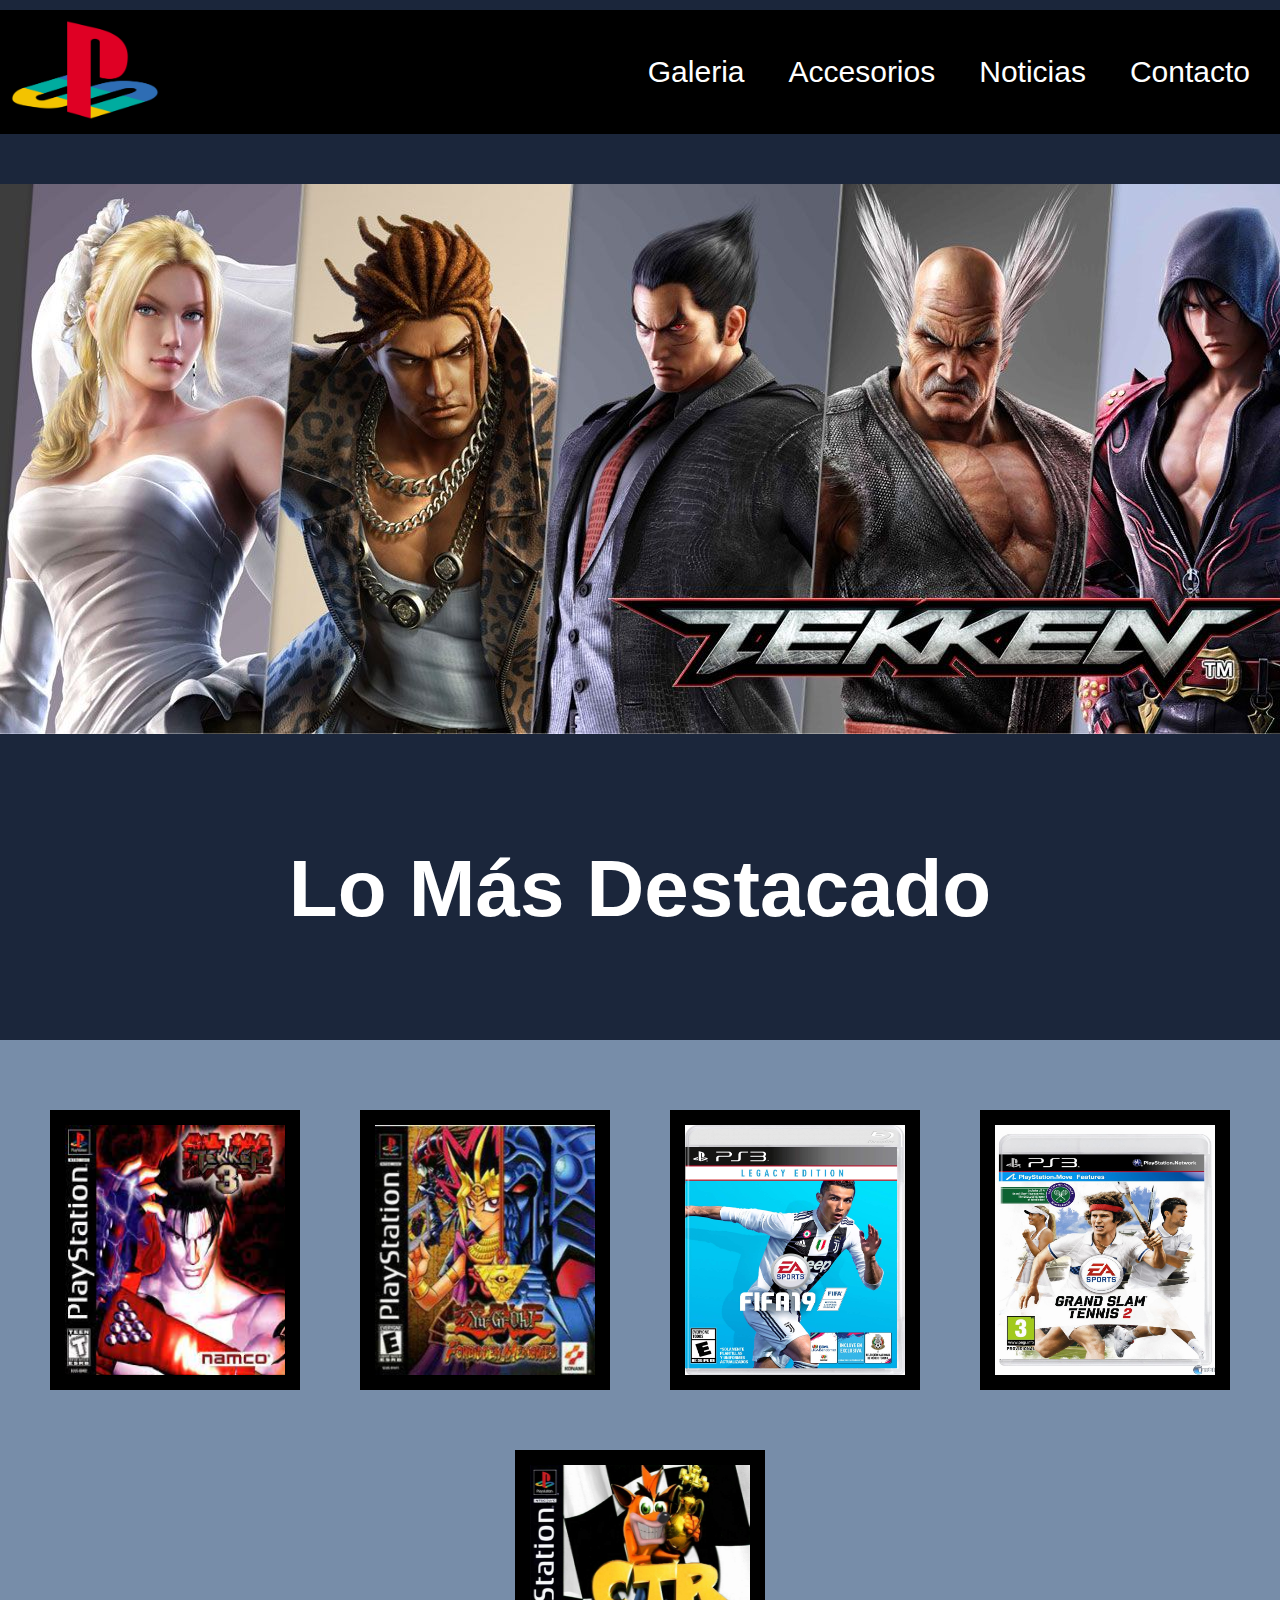
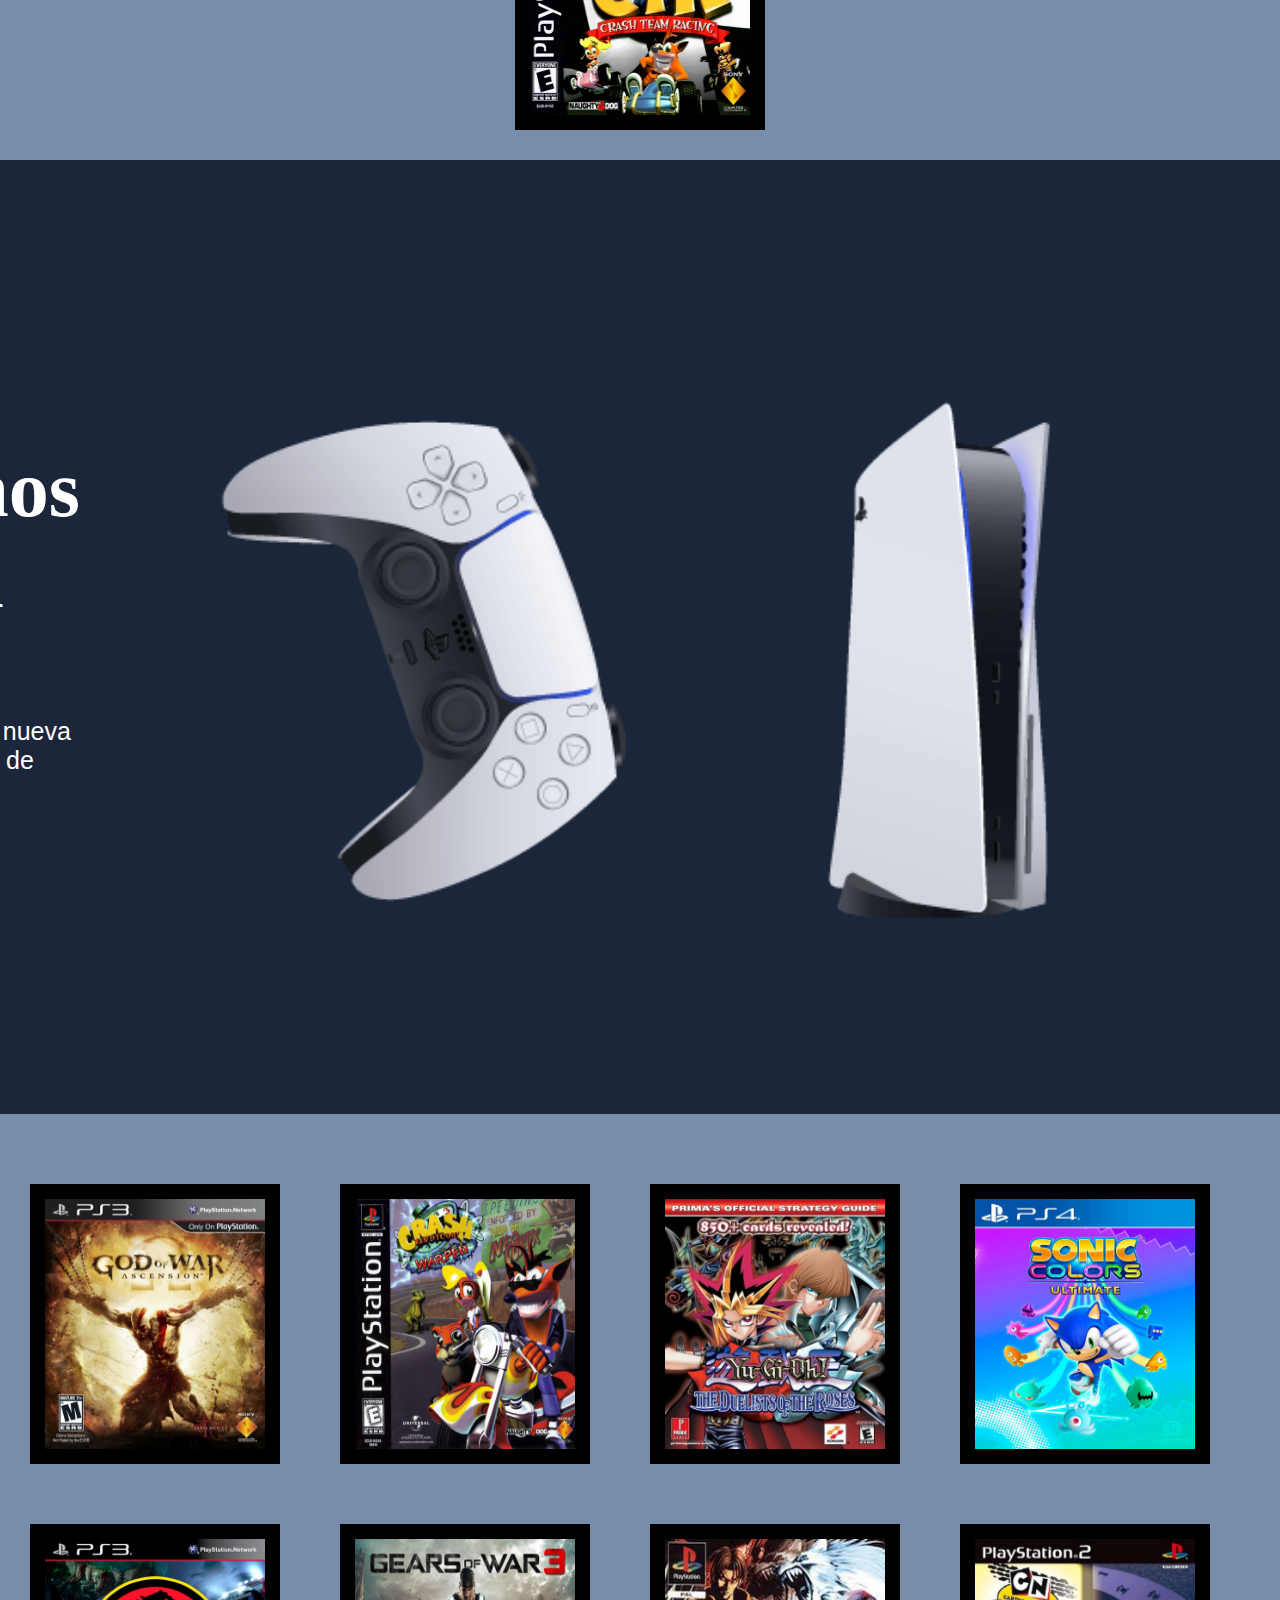
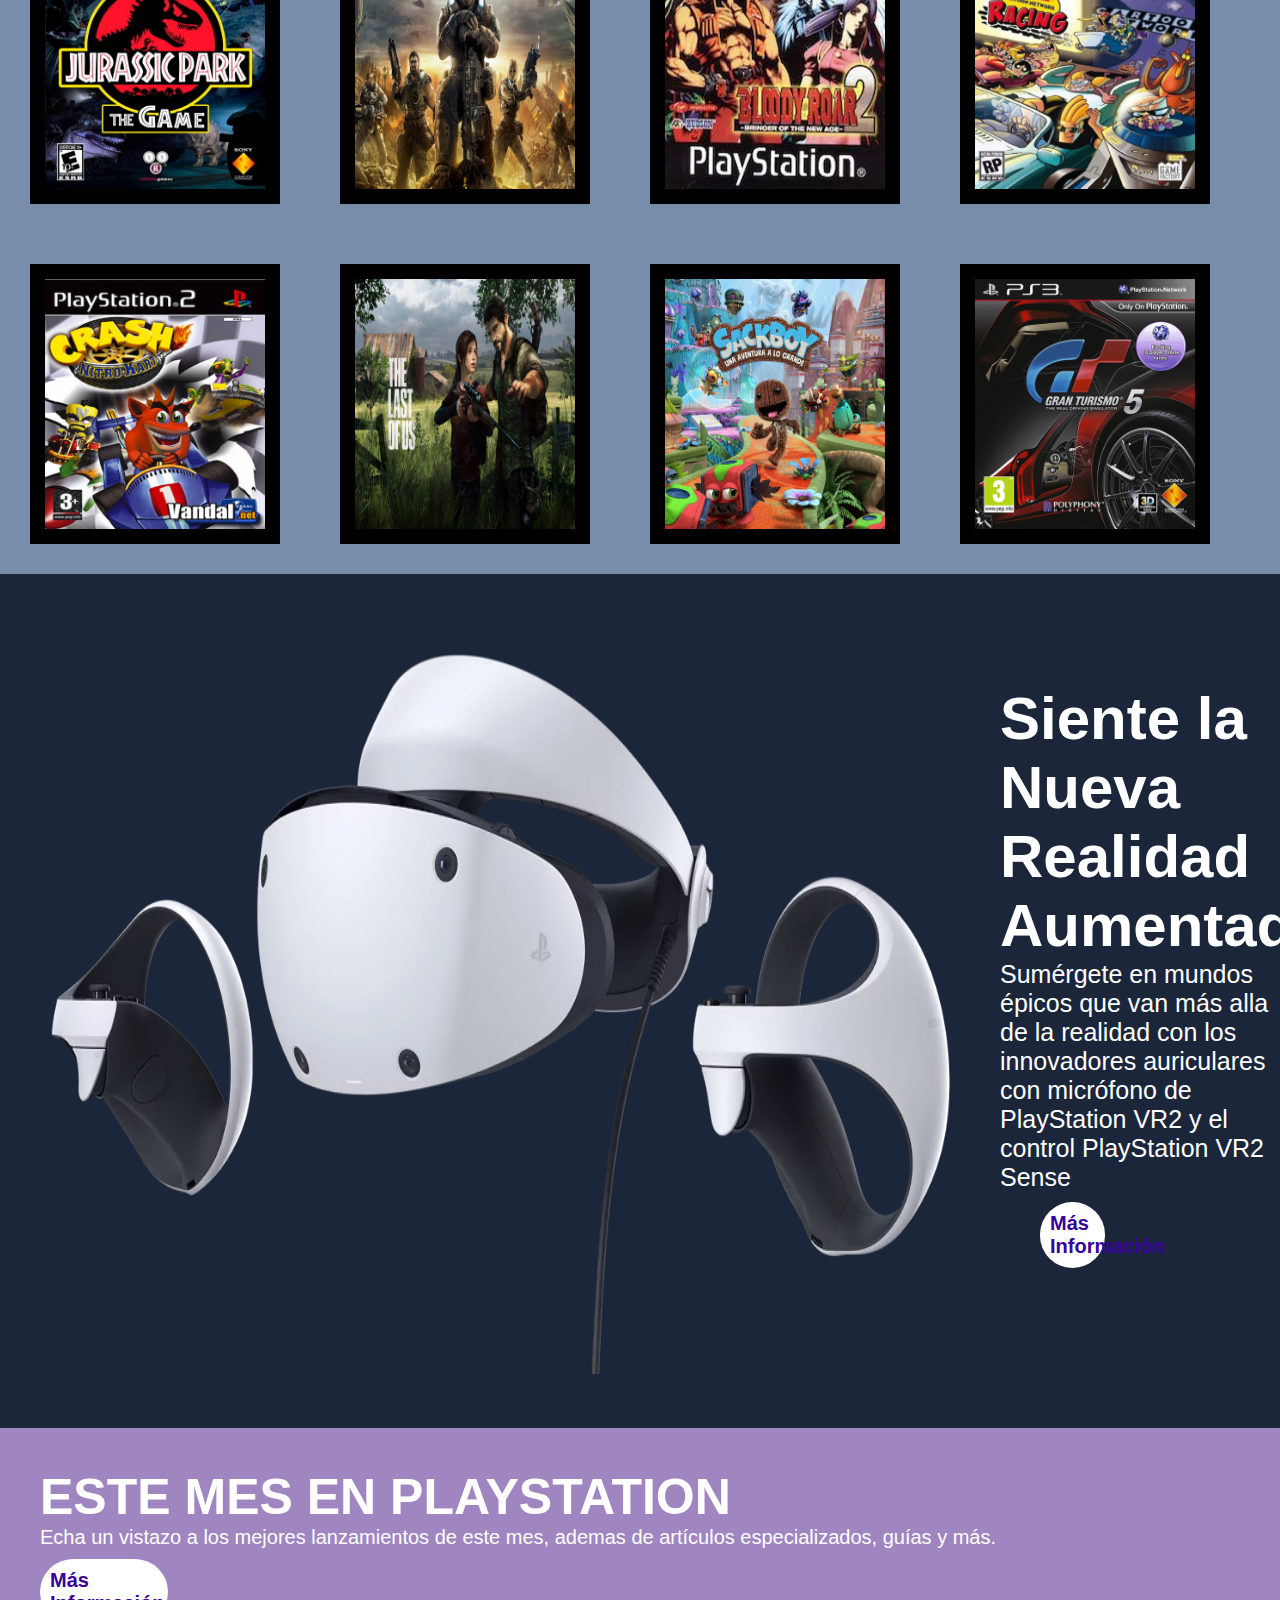
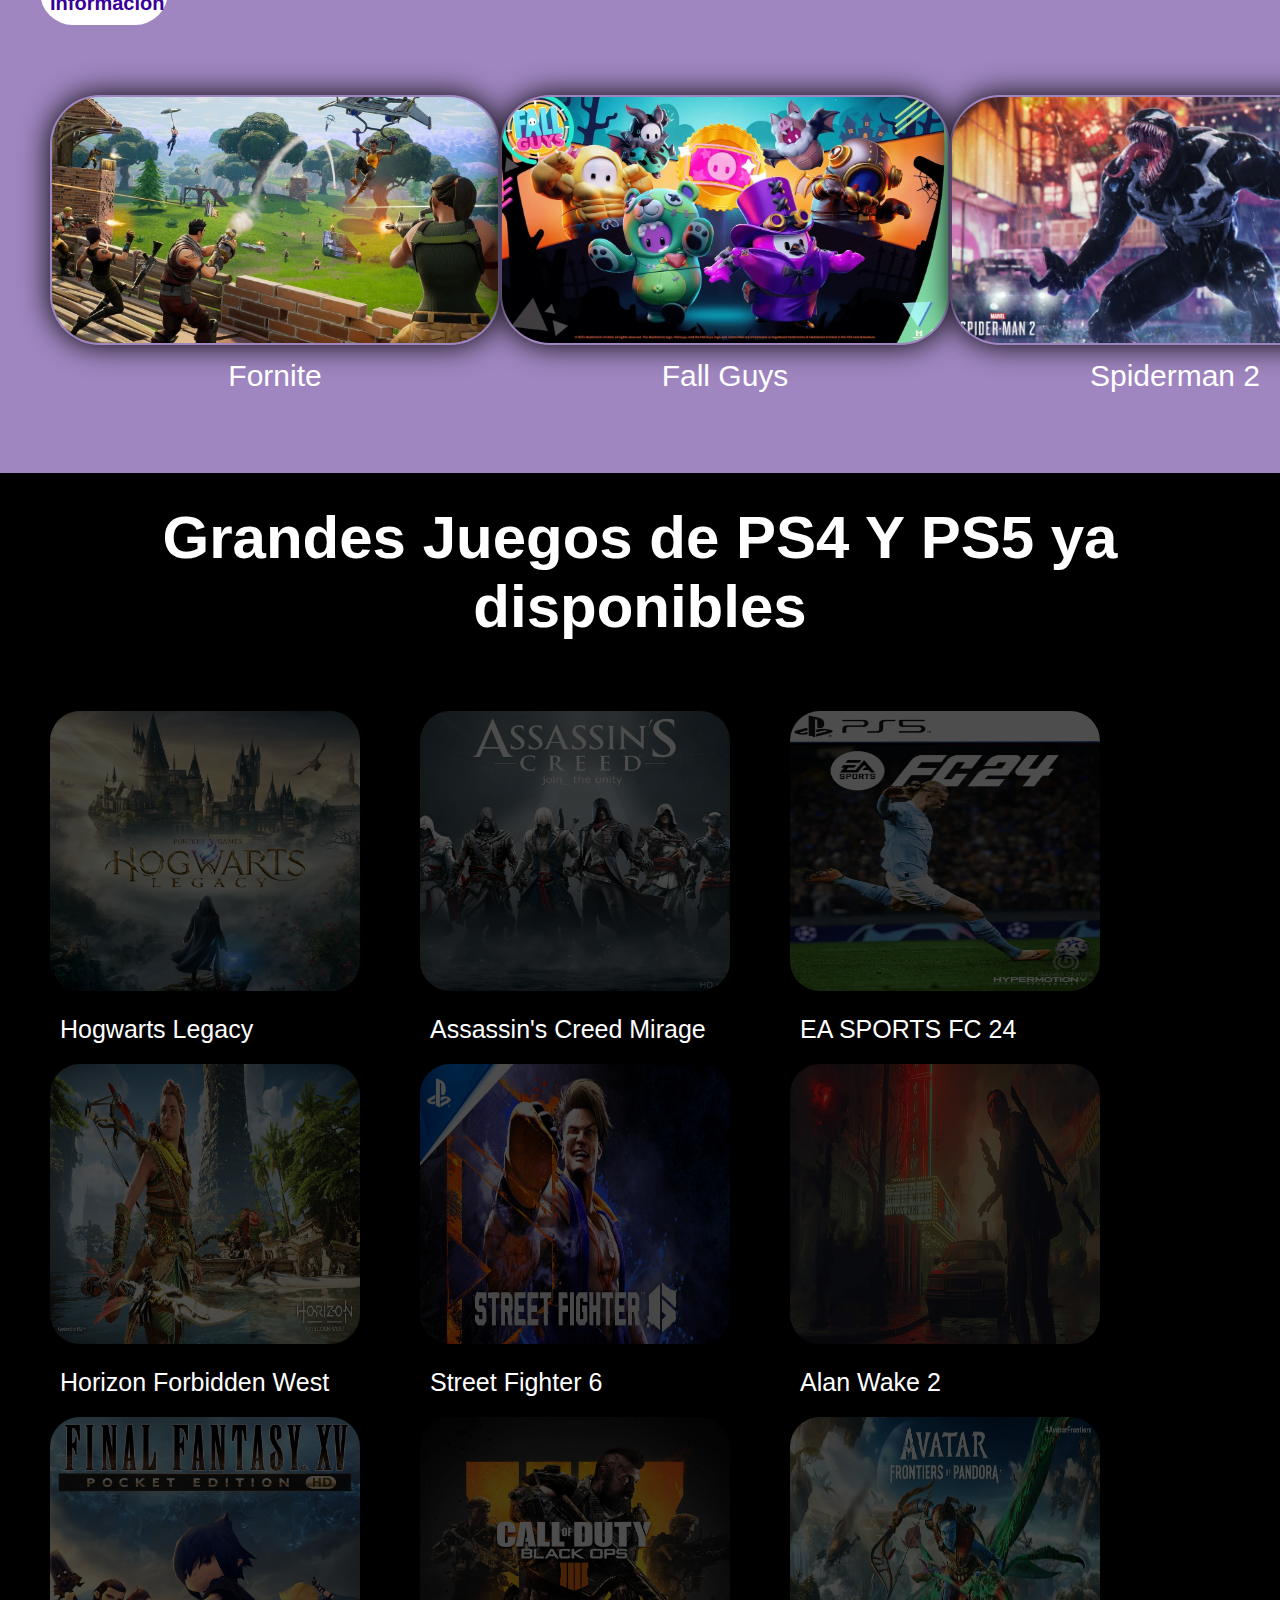
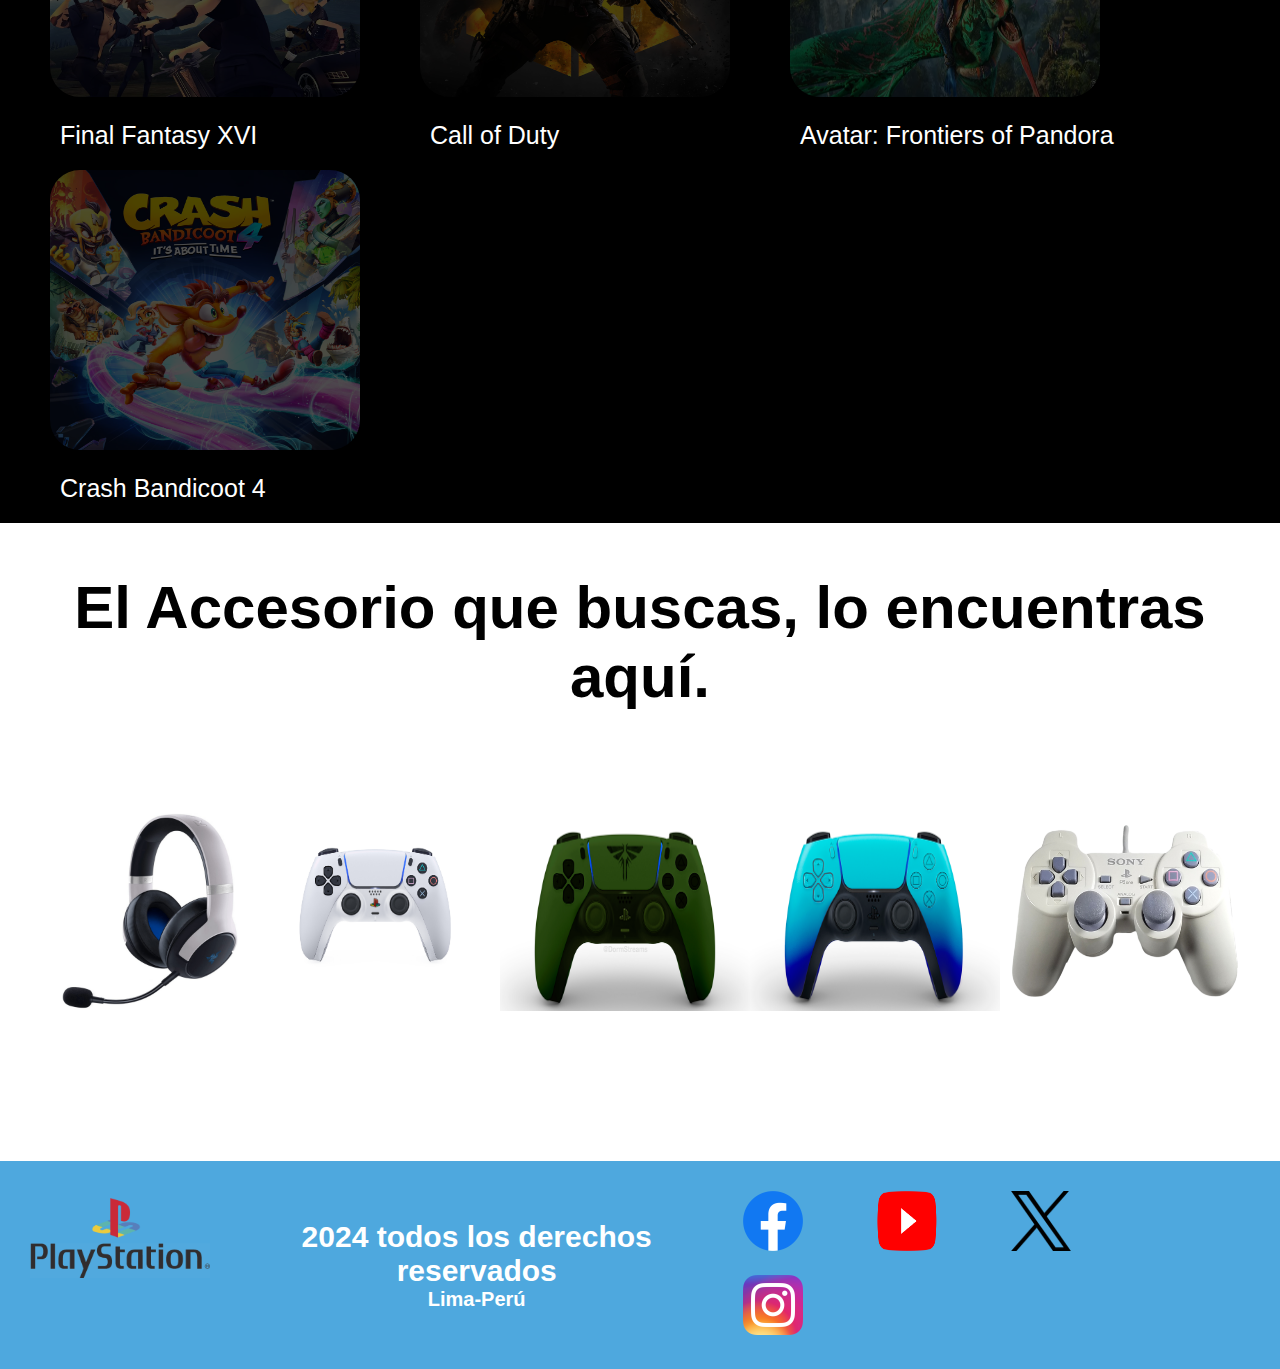
==== index.html @ 173f1472 "Pagina desarrollada inicio, galeria, noticias" ====
<!DOCTYPE html>
<html lang="en">
<head>
    <meta charset="UTF-8">
    <meta name="viewport" content="width=device-width, initial-scale=1.0">
    <title>Pagina Principal</title> <link rel="stylesheet" href="../estilos/estilos.css">
</head>
<body class="fondo-principal">
    <nav class="nav-principal">
        <a href="../index.html"> <img class="logo-principal" src="../imagenes/inicio/logo principal.png" alt="Logo Principal"></a>
            <ul>
                
                <li><a class="menu"  href="../pagina/galeria.html">Galeria</a></li>
                <li><a class="menu" href="../pagina/accesorios.html">Accesorios</a></li>
                <li><a class="menu" href="../pagina/noticias.html">Noticias</a></li>
                <li><a class="menu"href="../pagina/contacto.html">Contacto</a></li>
            </ul>
    
        </nav>

            <main>
                <div class="slider-box">
                    <ul>
                        <li><img  src="../imagenes/inicio/carrusel1.jpg" alt=""> </li>
                        <li><img  src="../imagenes/inicio/reemplazar1.jpg" alt=""></li>
                        <li><img  src="../imagenes/inicio/reemplazar 2.jpg" alt=""></li>
                        <li><img  src="../imagenes/inicio/reemplazar 3.jpg" alt=""></li>
                        <li><img  src="../imagenes/inicio/reemplazar 4.jpg" alt=""></li>
            
                    </ul>
            
                </div>
                        <h1>Lo Más Destacado</h1>

                <section class="contenedor">
                        

                            <img src="../imagenes/inicio/destacado 1.jpg" alt="">
                            <img src="../imagenes/inicio/destacado 2.jpg" alt="">
                            <img src="../imagenes/inicio/destacado 3.jpg" alt="">
                            <img src="../imagenes/inicio/destacado 4.jpg" alt="">
                            <img src="../imagenes/inicio/destacado 6.jpg" alt="">
                           


                </section>

                <section class="contenedor2">

                    <div class="imagen-consola">

                    <img src="../imagenes/inicio/consola principal2.png" alt="">
                      </div>

                      <div class="texto-consola">

                    <h2>Presentamos la Consola PS5</h2>
                    <p >Consola PlayStation 5 Vive una nueva generación de juegos increíbles de PlayStation</p>
                    <a href="../pagina/consolas.html"><h4>Más Información</h4></a>

                     </div>
                </section>

                

                <section class="contenedor3">

                    <img src="../imagenes/inicio/imagen1.jpg" alt="">
                    <img src="../imagenes/inicio/imagen 2.jpg" alt="">
                    <img src="../imagenes/inicio/imagen 3.jpg" alt="">
                    <img src="../imagenes/inicio/imagen 4.jpg" alt="">
                    <img src="../imagenes/inicio/imagen 5.jpg" alt="">
                    <img src="../imagenes/inicio/imagen 6.jpg" alt="">
                    <img src="../imagenes/inicio/imagen 7.jpg" alt="">
                    <img src="../imagenes/inicio/imagen 8.jpg" alt="">
                    <img src="../imagenes/inicio/imagen 9.jpg" alt="">
                    <img src="../imagenes/inicio/imagen 10.jpg" alt="">
                    <img src="../imagenes/inicio/imagen 11.jpg" alt="">
                    <img src="../imagenes/inicio/imagen 12.jpg" alt="">

                </section>


                <section class="contenedor4">

                    <div class="imagen-realidad">

                    <img src="../imagenes/inicio/realidad aumentada.webp" alt="">

                     </div>

                     <div class="texto-realidad">

                    <h2>Siente la Nueva Realidad Aumentada</h2>
                     <p>Sumérgete en mundos épicos que van más alla de la realidad con los innovadores auriculares con micrófono de PlayStation VR2 y el control PlayStation VR2 Sense</p> 
                     <a href=""><h4>Más Información</h4> </a>   
                     </div>
                </section>

                <section class="contenedor5">

                        <div class="texto-mes">
                        <h2>ESTE MES <strong> EN PLAYSTATION </strong></h2>
                        <p>Echa un vistazo a los mejores lanzamientos de este mes,
                            ademas de artículos especializados, guías y más.
                        </p>
                        <a href=""><h3>Más Información</h3></a>

                        </div> 
                        
                        <div class="imagen-mes">
                            <figure>
                        <img src="../imagenes/inicio/mes1.jpg" alt="">
                        <figcaption>Fornite</figcaption>

                            </figure>


                            <figure>
                        <img src="../imagenes/inicio/mes 2.webp" alt="">
                        <figcaption>Fall Guys</figcaption>
                             </figure>

                             <figure>
                        <img src="../imagenes/inicio/mes 3.png" alt="">
                                <figcaption>Spiderman 2</figcaption>

                              </figure>
                         </div>

                </section>

                <section class="contenedor6">

                    <div class="texto-ps5">
                        <h2>Grandes Juegos de PS4 Y PS5 ya disponibles</h2>
                    </div>

                    <div class="imagen-ps5">

                    <figure>
                        <img src="../imagenes/inicio/juego1.webp" alt="">
                        <figcaption>Hogwarts Legacy</figcaption>

                    </figure>

                    <figure>
                        <img src="../imagenes/inicio/juego 2.webp" alt="">
                        <figcaption>Assassin's Creed Mirage</figcaption>
                    </figure>

                    <figure>
                        <img src="../imagenes/inicio/juego11.webp" alt="">
                        <figcaption>EA SPORTS FC 24</figcaption>
                    </figure>
                    
                    <figure>
                        <img src="../imagenes/inicio/juego 4.png" alt="">
                        <figcaption>Horizon Forbidden West</figcaption>
                    </figure>

                    <figure>
                        <img src="../imagenes/inicio/juego 5.jpg" alt="">
                        <figcaption>Street Fighter 6</figcaption>
                    </figure>

                    <figure>
                        <img src="../imagenes/inicio/juego 6.jpg" alt="">
                        <figcaption>Alan Wake 2</figcaption>
                    </figure>

                    <figure>
                        <img src="../imagenes/inicio/juego7.jpg" alt="">
                        <figcaption>Final Fantasy XVI</figcaption>
                    </figure>

                    <figure>
                        <img src="../imagenes/inicio/juego 8.webp" alt="">
                        <figcaption>Call of Duty</figcaption>
                    </figure>

                    <figure>
                        <img src="../imagenes/inicio/juego9.jpg" alt="">
                        <figcaption>Avatar: Frontiers of Pandora</figcaption>
                    </figure>

                    <figure>
                        <img src="../imagenes/inicio/juego 10.webp" alt="">
                        <figcaption>Crash Bandicoot 4 </figcaption>
                    </figure>


                </div>

                </section>

                <section class="contenedor7">

                    <div class="texto-accesorios">
                        <h2>El Accesorio que buscas, lo encuentras aquí.</h2>
                    </div>

                        <div class="imagen-accesorios">

                            <img src="../imagenes/inicio/audifonos.png" alt="">
                            <img src="../imagenes/inicio/controlplay5.png" alt="">
                            <img src="../imagenes/inicio/control 3.png" alt="">
                            <img src="../imagenes/inicio/control2.png" alt="">
                            <img src="../imagenes/inicio/mandoplay1.png" alt="">
                            <img src="../imagenes/inicio/camara hd.webp" alt="">


                        </div>
                </section>
            </main>

            <footer class="pie">

                <div class="logo-pie">
                    <img src="../imagenes/inicio/logopie.png" alt="">
                  

                </div>

                <div class="texto-footer">
                    <h2>2024 todos los derechos reservados</h2>
                    <h3>Lima-Perú</h3>
                </div>

                <div class="icono">
                    <img  src="../imagenes/inicio/Facebook_Logo_(2019).png" alt="">
                    <img   src="../imagenes/inicio/Youtube_logo.png" alt="">
                   <img  src="../imagenes/inicio/logo-black.png.twimg.1920.png" alt="">
                    <img  src="../imagenes/inicio/Instagram_icon.png" alt="">
               
                </div>

                


             
                
            </footer>
</body>
</html>
---- estilos/estilos.css ----
*{
    margin: 0;
    padding: 0;
    box-sizing: border-box;
}

.fondo-principal{
    background-color: #1b263b;
}

.nav-principal{
    background-color: black;
    padding: 10px;
    margin-top: 10px;
    display: flex;
    align-items: center;
    justify-content: space-between;
    
    
   
}
.logo-principal{
    width: 150px;
    height: 100px
}

.menu{
    font-size: 30px;
    font-family: Arial, Helvetica, sans-serif;
    color: white;
    text-decoration: none;
   
    
}

.nav-principal ul li{
    display: inline-block;
    padding: 0 20px;
}

.nav-principal a:hover{
    color: #3a86ff;
}


.slider-box
{
    width: 1280 px;
    height: auto;
    margin: 50 px auto 0;
    overflow: hidden;
}

.slider-box ul{
    display: flex;
    padding: 0;
    width: 400%;
  
    animation: slide 20s infinite alternate ease-in-out;
}

.slider-box li{
    margin-top: 50px;
    width: 100%;
    list-style: none;
    position: relative;
}

@keyframes slide{
    0% {margin-left: 0%;}
    20% {margin-left: 0%;}

    25% {margin-left: -100%;}
    45% {margin-left: -100%;}

    50% {margin-left: -200%;}
    70% {margin-left: -200%;}

    75% {margin-left: -300%;}
    85% {margin-left: -300%;}

    90% {margin-left: -400%;}
    100% {margin-left: -400%;}
}

.contenedor{
    background-color: #778da9;
    display: flex;
    justify-content: center;
    margin-top: 50px;
    padding-top: 40px;
    position: relative;
    overflow: hidden;
    flex-wrap: wrap;
}

 h1{
    font-size: 80px;
    padding: 5px;
    margin: 100px 0 100px 0;
    color: white;
    font-family: sans-serif;
    text-align: center;
}

.contenedor img{
    width: 250px ;
    height: 280px;
    border: 5px solid black;
    padding: 10px;
    margin: 30px;
    transition: 0.5s;
    background-color: black;
    cursor: pointer;
    overflow: hidden;

}

.contenedor img:hover{
    transform: scale(1.2);
}

.contenedor2{
    margin-top: 200px;
    display: flex;
    align-items: center;
    flex-direction: row-reverse;
}

.contenedor2 .imagen-consola img{
    width: 1200px;
    height: 600px;
}

.contenedor2 h2{
    font-size: 80px;
    color: white;
    margin-left: 40px;

}

.contenedor2 .texto-consola p{
    font-size: 25px;
    color: white;
    margin-left: 40px;
    font-family: sans-serif;


}

.contenedor2 .texto-consola h4{
    font-size: 20px;
    margin-left: 40px;
    font-family: sans-serif;
    color: #390099;
    padding: 10px;
    background-color: white;
    width: 27%;
    margin-top: 10px;
    border-radius:50px;
    transition: 0.5s;
    cursor: pointer;

}
.contenedor2 .texto-consola h4:hover{
    transform: scale(1.2);

}

.contenedor2 .texto-consola a{
    text-decoration: none;
}


.contenedor3{

    background-color: #778da9;
    display: flex;
    flex-wrap: wrap;
    margin-top: 150px;
    padding-top: 40px;
    position: relative;
    overflow: hidden;

}

.contenedor3 img{
    width: 250px ;
    height: 280px;
    border: 5px solid black;
    padding: 10px;
    margin: 30px;
    transition: 0.5s;
    background-color: black;
    cursor: pointer;
    overflow: hidden;
}
.contenedor3 img:hover{
    transform: scale(1.2);
}

.contenedor4{
    display: flex;
    justify-content: space-around;
    align-items: center;
}

.contenedor4 img{
    width: 1000px;
    height: 800px;
}
.contenedor4 h2{
    
    font-size: 60px;
    color: white;
    font-family: sans-serif;
}

.contenedor4 .texto-realidad p{
    font-size: 25px;
    color: white;
   margin-right: 40px;
    font-family: sans-serif;

}

.contenedor4 .texto-realidad h4{

    font-size: 20px;
    margin-left: 40px;
    font-family: sans-serif;
    color: #390099;
    padding: 10px;
    background-color: white;
    width: 20%;
    margin-top: 10px;
    border-radius:50px;
    transition: 0.5s;
    cursor: pointer;

}

.contenedor4 .texto-realidad h4:hover{
    transform: scale(1.2);
}

.contenedor4 .texto-realidad a{
    text-decoration: none;
}



.contenedor5{
    background-color: #9f86c0;
    display: flex;
    justify-content: center;
    flex-direction: column;
    margin-top: 50px;
    padding-top: 40px;
    position: relative;
   
}

.contenedor5 .imagen-mes{
    display: flex;
    justify-content: space-between;
    padding: 50px;
    margin: 20px 0 20px 0;
    transition: 0.5s;
    cursor: pointer;
    overflow: hidden;
}

.contenedor5 .texto-mes h2{
    font-size: 50px;
    color: white;
    margin-left: 40px;
    font-family: sans-serif;
    
}

.contenedor5 .texto-mes p{
    font-size: 20px;
    margin-left: 40px;
    font-family: sans-serif;
    color: white;

}
.contenedor5 .texto-mes h3{
    font-size: 20px;
    margin-left: 40px;
    font-family: sans-serif;
    color: #390099;
    padding: 10px;
    background-color: white;
    width: 10%;
    margin-top: 10px;
    border-radius:50px;
    transition: 0.5s;
    cursor: pointer;
}
.contenedor5 .texto-mes a {
    text-decoration: none;
}

.contenedor5 .texto-mes h3:hover{
    transform: scale(1.2);
}
    

.contenedor5 img{
    width: 450px;
    height: 250px;
    padding: 20px;
    border-radius: 50px;
    padding: 2px;
    box-shadow: 0 0 30px rgba(0, 0, 0, 1.2);
    
    


}



.imagen-mes figcaption{
    text-align: center;
    font-size: 30px;
    color: white;
    font-family: sans-serif;
    padding: 10px;
}
.imagen-mes img:hover{
    transform: scale(1.2);

}

.contenedor6{
    display: flex;
    flex-wrap: wrap;
    flex-direction: column;
    background-color: black;
   
     
}

.contenedor6 .imagen-ps5{
    display: flex;
    flex-wrap: wrap;
    padding: 20px;
}

.contenedor6 img{
    width: 350px;
    height: 320px;
    padding: 20px;
    margin: 0 10px;
    border-radius: 50px;
    transition: 0.5s;
    cursor: pointer;
    overflow: hidden;
    opacity: 0.3;
    transition: opacity 0.3s ease-in-out;
  
    
}
.contenedor6 img:hover{
    transform: scale(1.2);
    opacity: 3;
    
}


.contenedor6 .texto-ps5 h2{
    text-align: center;
    color: white;
    font-size: 60px;
    font-family: sans-serif;
    padding: 30px;
}

.contenedor6 figcaption{
    color: white;
    font-family: sans-serif;
    margin-left: 40px;
    font-size: 25px;

}

.contenedor7{
    display: flex;
    background-color: white;
    flex-direction: column;
    padding: 50px;

}

.contenedor7 .imagen-accesorios{
    display: flex;
    justify-content: space-around;
   margin-top: 100px;
   margin-bottom: 100px;
}

.contenedor7 img{
    width: 250px;
    height: 200px;
    transition: 0.5s;
    cursor: pointer;
}

.contenedor7 img:hover{
    transform: scale(1.2);
}

.texto-accesorios h2{
    text-align: center;
    font-size: 60px;
    font-family: sans-serif;
    
}

.pie{
    background-color: #4ea8de;
    display: flex;
    padding: 20px;
    align-items: center;
    justify-content: space-between;
}

.pie .icono img{
    width: 80px;
    height: 80px;
    padding: 10px;
    margin-right: 50px;
}

.pie .logo-pie img{
    width: 200px;
    height: 100px;
    padding: 10px;
    margin-bottom: 50px;
}

.pie .texto-footer{
    text-align: center;

}

.texto-footer h2{
   
    color: white;
    font-size: 30px;
    font-family: sans-serif;

}
.texto-footer h3{
    
    color: white;
    font-size: 20px;
    font-family: sans-serif;

}

/* CSS PAGINA GALERIA  */

.fondo-galeria{
    background-color: #457b9d
}
.imagen-principal img{
    margin-left: 90px;
    text-align: center;
    width: 90%;
    margin-top: 20px;
   
}

.h1{
    background-color: black;
    margin: 10px 20px;
    border-radius: 100px;
}

.galeria1 {
    margin-top: 50px;
    display: flex;
    justify-content: center;
    transition: 0.5s;
    cursor: pointer;
    
   
}

.galeria1 ul{
    display: flex;
    justify-content: space-around;
    list-style: none;
    background-color: #1b263b;
    border-radius: 25px;
    

}
.galeria1 li{
    padding: 20px;
    margin: 0 50px;
    font-family: sans-serif;
    font-size: 30px;
    border-radius: 5px;
    transition: 0.5s;
    cursor: pointer;
    overflow: hidden;
   
    
}
.galeria1 a{
    text-decoration:  none;
    color: white;
    
}
.galeria1 a:hover{
    color: #4cc9f0;
    
}
.galeria1 li:hover{
    transform: scale(1.2);
}

.galeria2{
    display: flex;
    flex-direction: column;
    margin-top: 100px;

}

.galeria2 .play5-texto{
    display: flex;
    align-items: center;
    margin-bottom: 100px;
}
.galeria2 .play5-texto img{

    width: 450px;
    background-color: white;
    padding: 20px;
    margin: 0 20px;
    border-radius: 100px;

}
.galeria2 .play5-texto h2{
    font-family: sans-serif;
    color: black;
    font-size: 60px
}

.galeria2 .play5-img{
    background-color: #1b263b;
    
}

.galeria2 .play5-img img{
    width: 400px;
    height: 500px;
    margin: 20px 30px;
    border: 4px solid black;
    border-radius: 10px;
    opacity: 0.3;
    transition: opacity 0.3s ease-in-out;
    cursor: pointer;

}

.galeria2 .play5-img img:hover{
    opacity: 5;
}
.galeria2 .play5-img iframe{
    width: 400px;
    height: 500px;
    margin: 20px 30px;
    border: 4px solid black;
    border-radius: 10px;
    
    
}

/* CSS PAGINA ACCESORIOS */

.fondo-accesorios{
    background-color: #780000;
}
.fondo-contacto{
    background-color: #c1121f;

}


/* CSS PAGINA NOTICIAS  */

.img-noticia1{
    background-image: url(../imagenes/noticias/reemplazo\ 3.jpg);
    background-repeat: no-repeat;
    background-size: 100%;
    height: 100vh;
  
    
}
.img-noticia1 h2{
    color: white;
    padding: 90px;
    font-size: 60px;
    color: #fffcf2;
}

.noticia1{
    display: flex;
    align-items: center;
    margin: 10px 20px;
  
}

.noticia1 img{
    border-radius: 25px;
    width: 600px;
    margin-top: 180px;
    border: 5px solid white;
    transition: 0.5s;
    cursor: pointer;
    box-shadow: 0 0 30px rgba(0, 0, 0, 1.2);

}
.noticia1 img:hover{
    transform: scale(1.2);
}


.noticia1 p{
    font-family: sans-serif;
    font-size: 25px;
    margin-top: 180px;
    color: white;
    width: 50%;
    
}
.noticia1 figcaption{
    font-size: 50px;
    font-family: sans-serif;
    color: white;
    text-align: center;
}

.photos{
    display: flex;
    justify-content: center;
    align-items: center;
    min-height: 100vh;
    flex-direction: column;
    background-color: #2b2d42;
}
.photos .grilla1{
    max-width: 1000px;
    display:grid;
    grid-template-columns: 250px 250px 250px 250px;
    grid-template-rows: 250px 250px 250px 250px;
    grid-gap: 1rem;
}

.photos .grilla1 img{
    object-fit: cover;
    width: 100%;
    height: 100%;
    border-radius: 10px;
    border: solid black;
}

.photos .grilla1 .imagenes-a{
    grid-column: 1/3;
}

.photos .grilla1 .imagenes-b{
    grid-row: 2/4;
    grid-column: 1/3;
   
}
.photos .grilla1 .imagenes-f{
    grid-column: 3/5;
}

.photos .grilla1 .imagenes-e{
    grid-column: 3/5;
}
.photos h1{
    font-family: sans-serif;
    font-size: 60px;
    color: white;
}
.noticia2{
    background-color: #005f73;
   
}

.noticia2 h2{
    font-family: sans-serif;
    font-size: 40px;
    color: white;
    text-align: center;
    font-weight: bold;
}

.noticia2 h3{
    font-family: sans-serif;
    font-size: 40px;
    color: white;
    margin-top: 100px;
    margin-left: 50px;
    

}

.noticia2 .noticia-mes2{
    display: flex;
    flex-direction: row-reverse;
    justify-content: space-around;
   
    
}

.noticia-mes2 p{
    width: 50%;
    font-family: sans-serif;
    color: white;
    font-size: 30px;
}
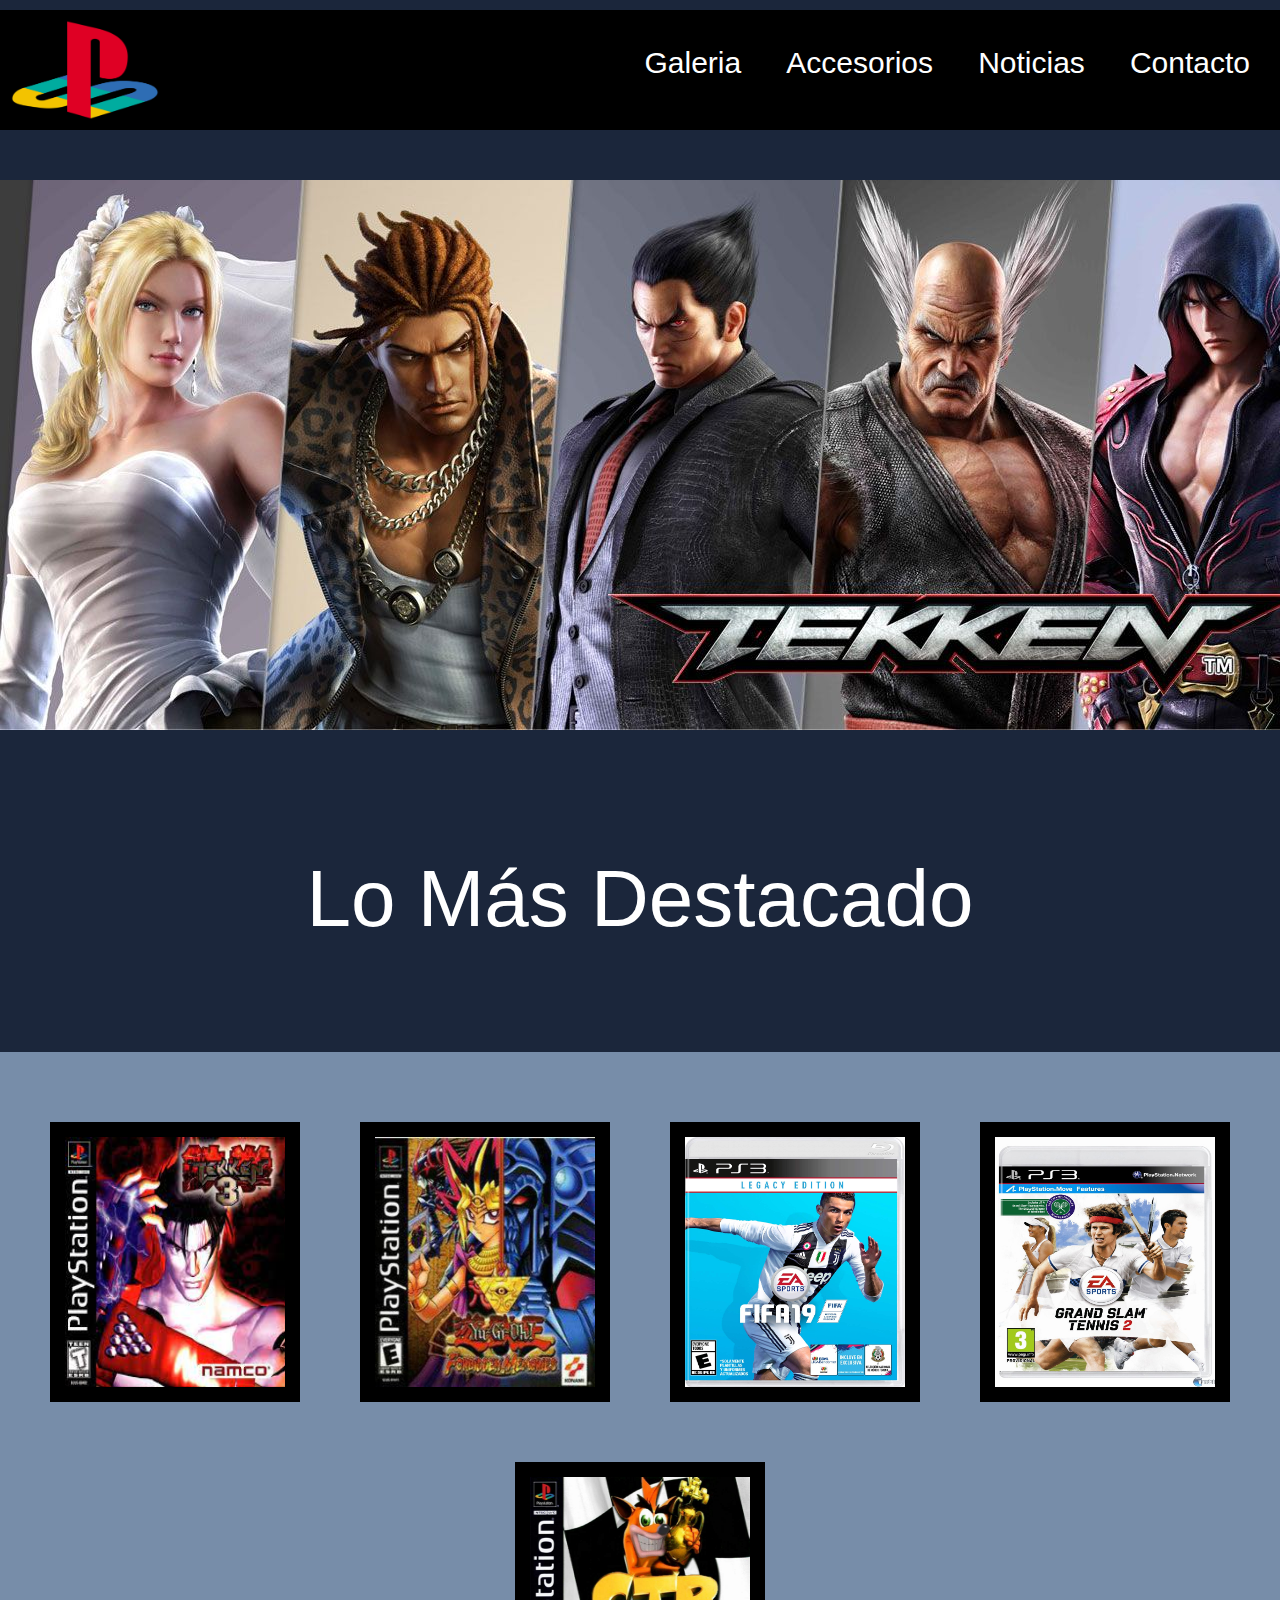
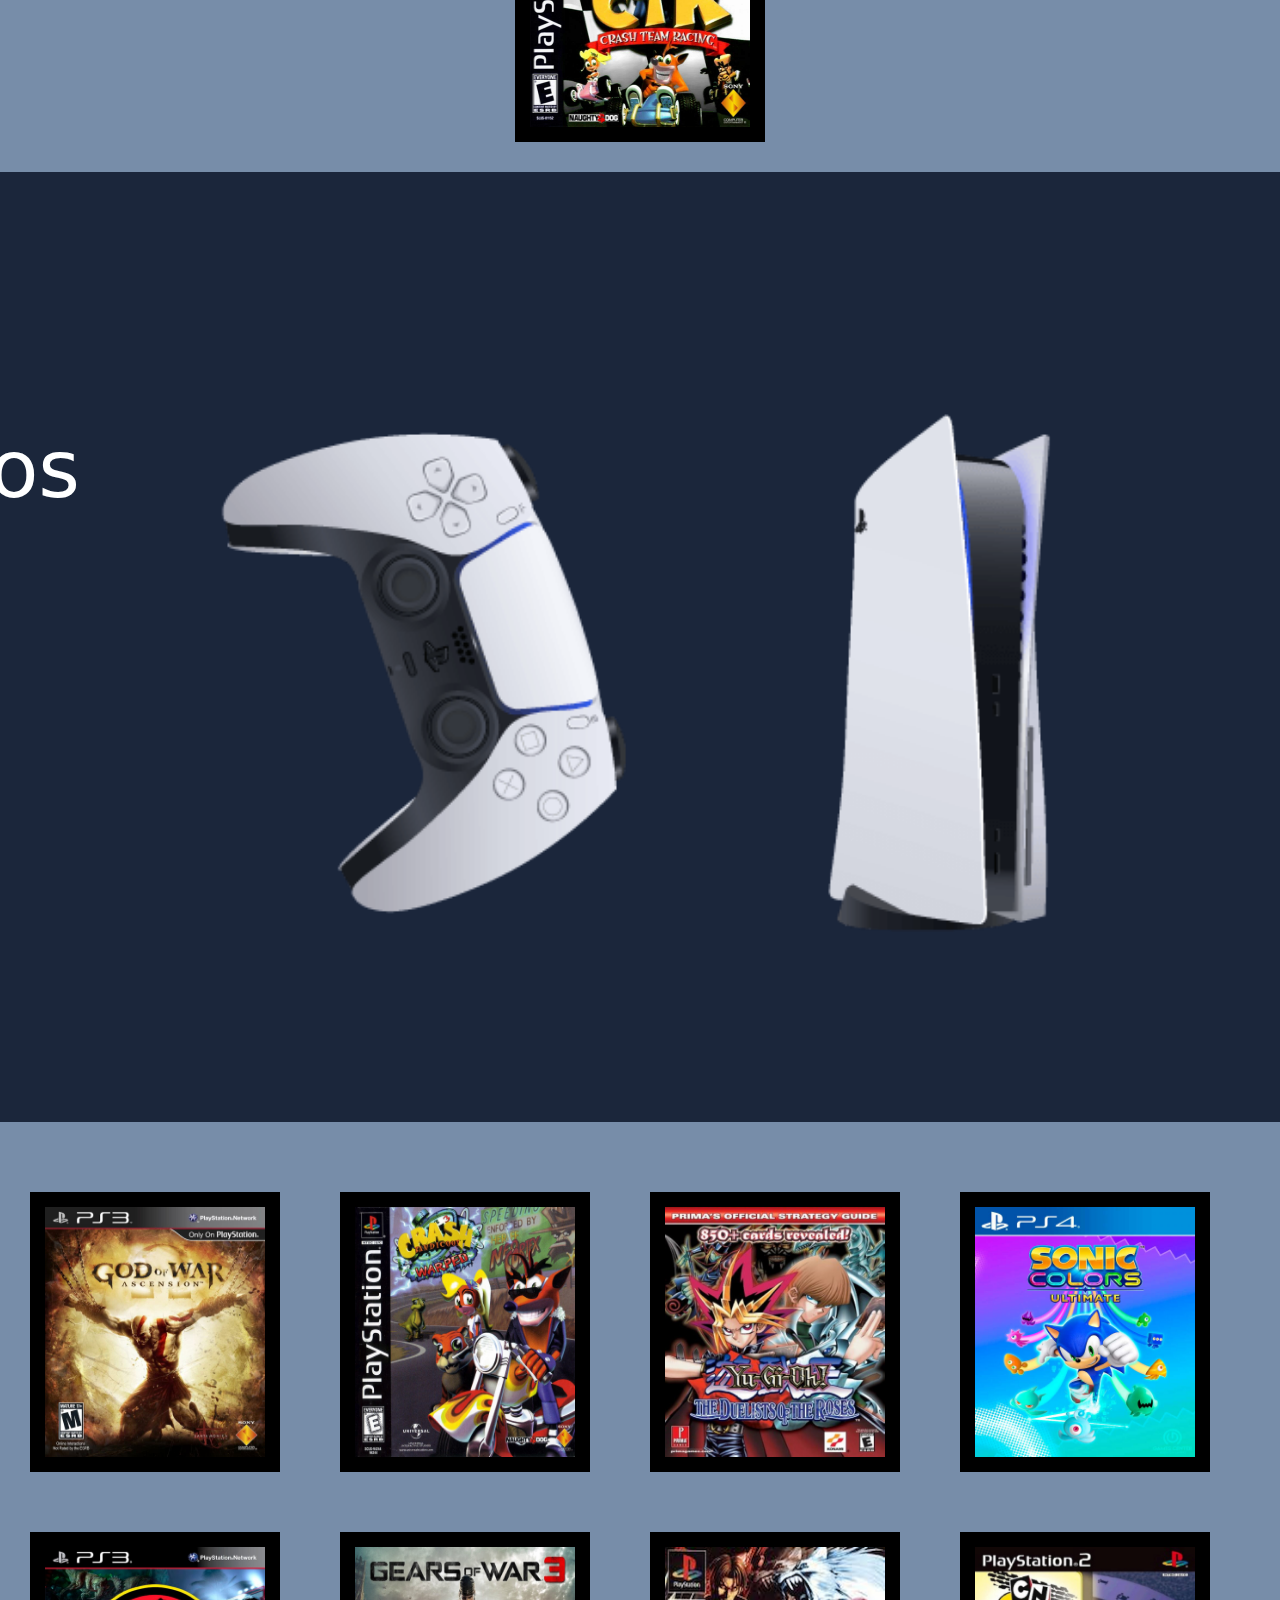
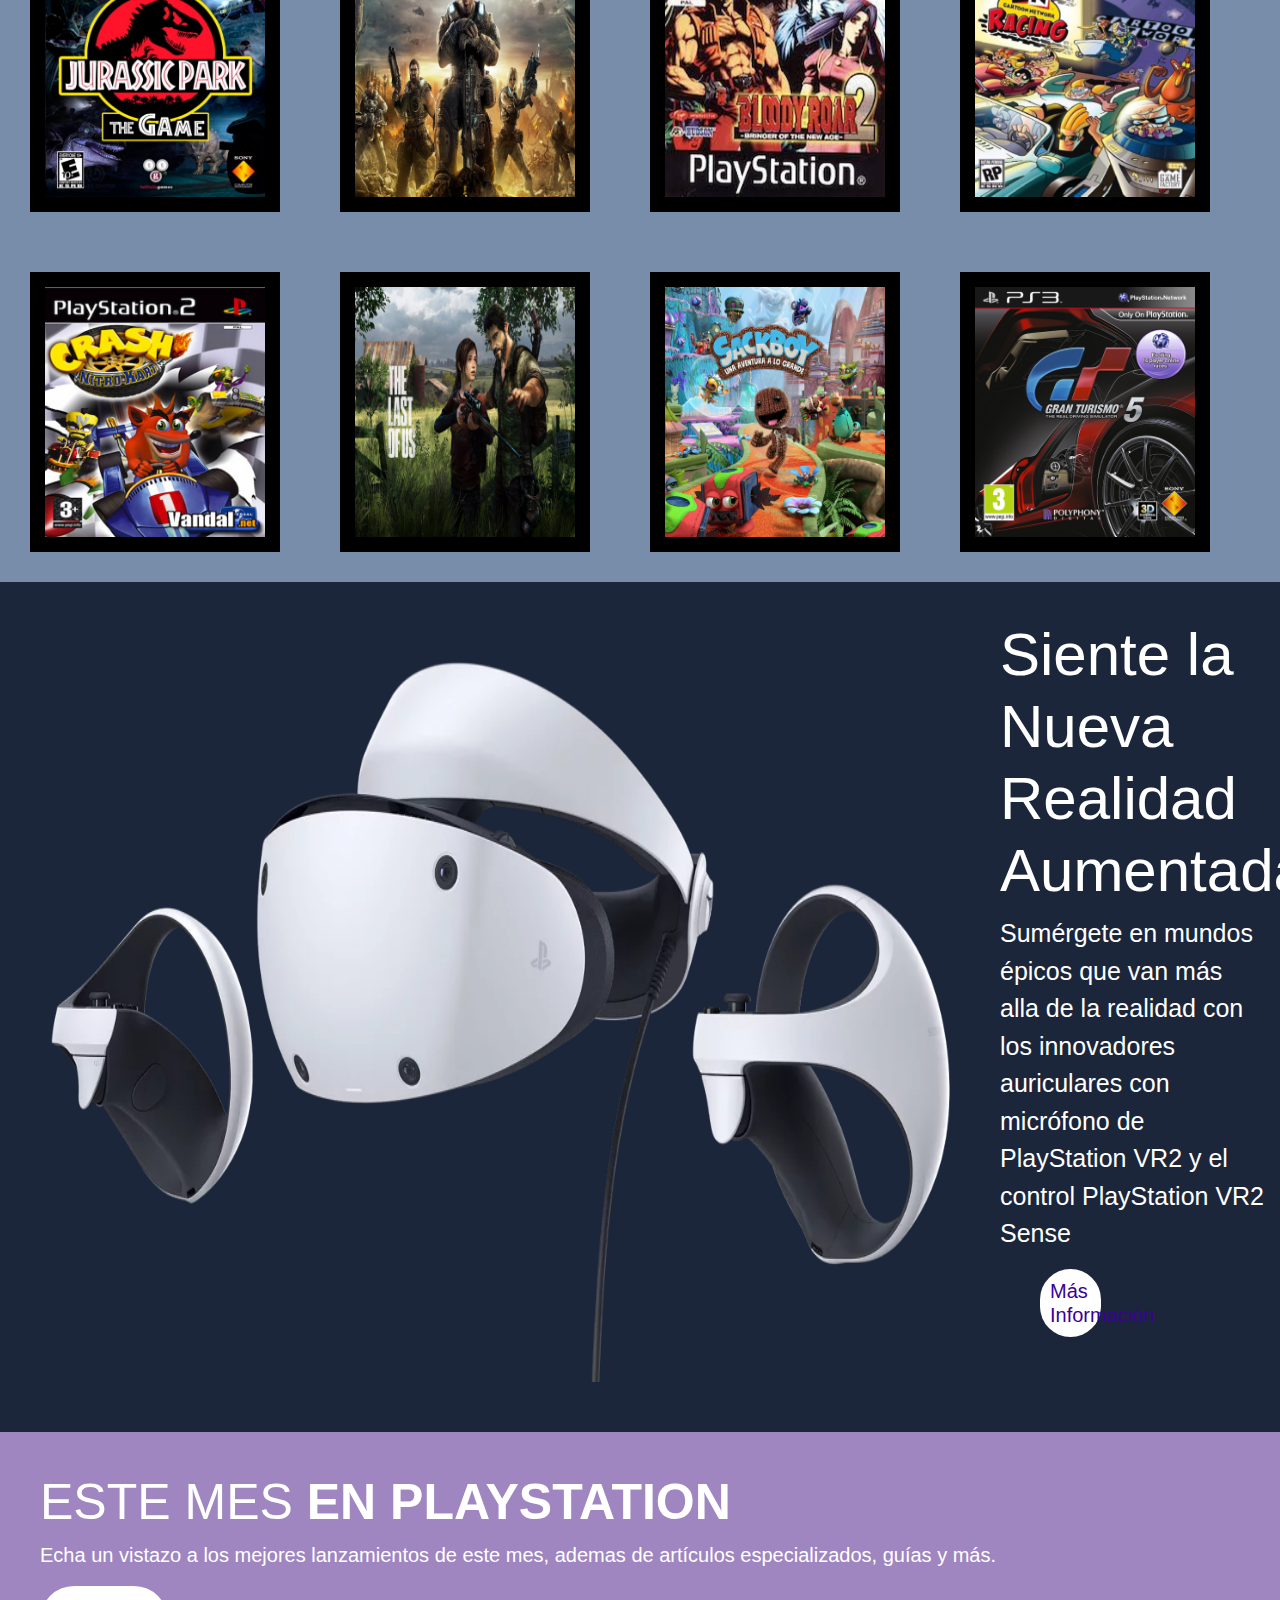
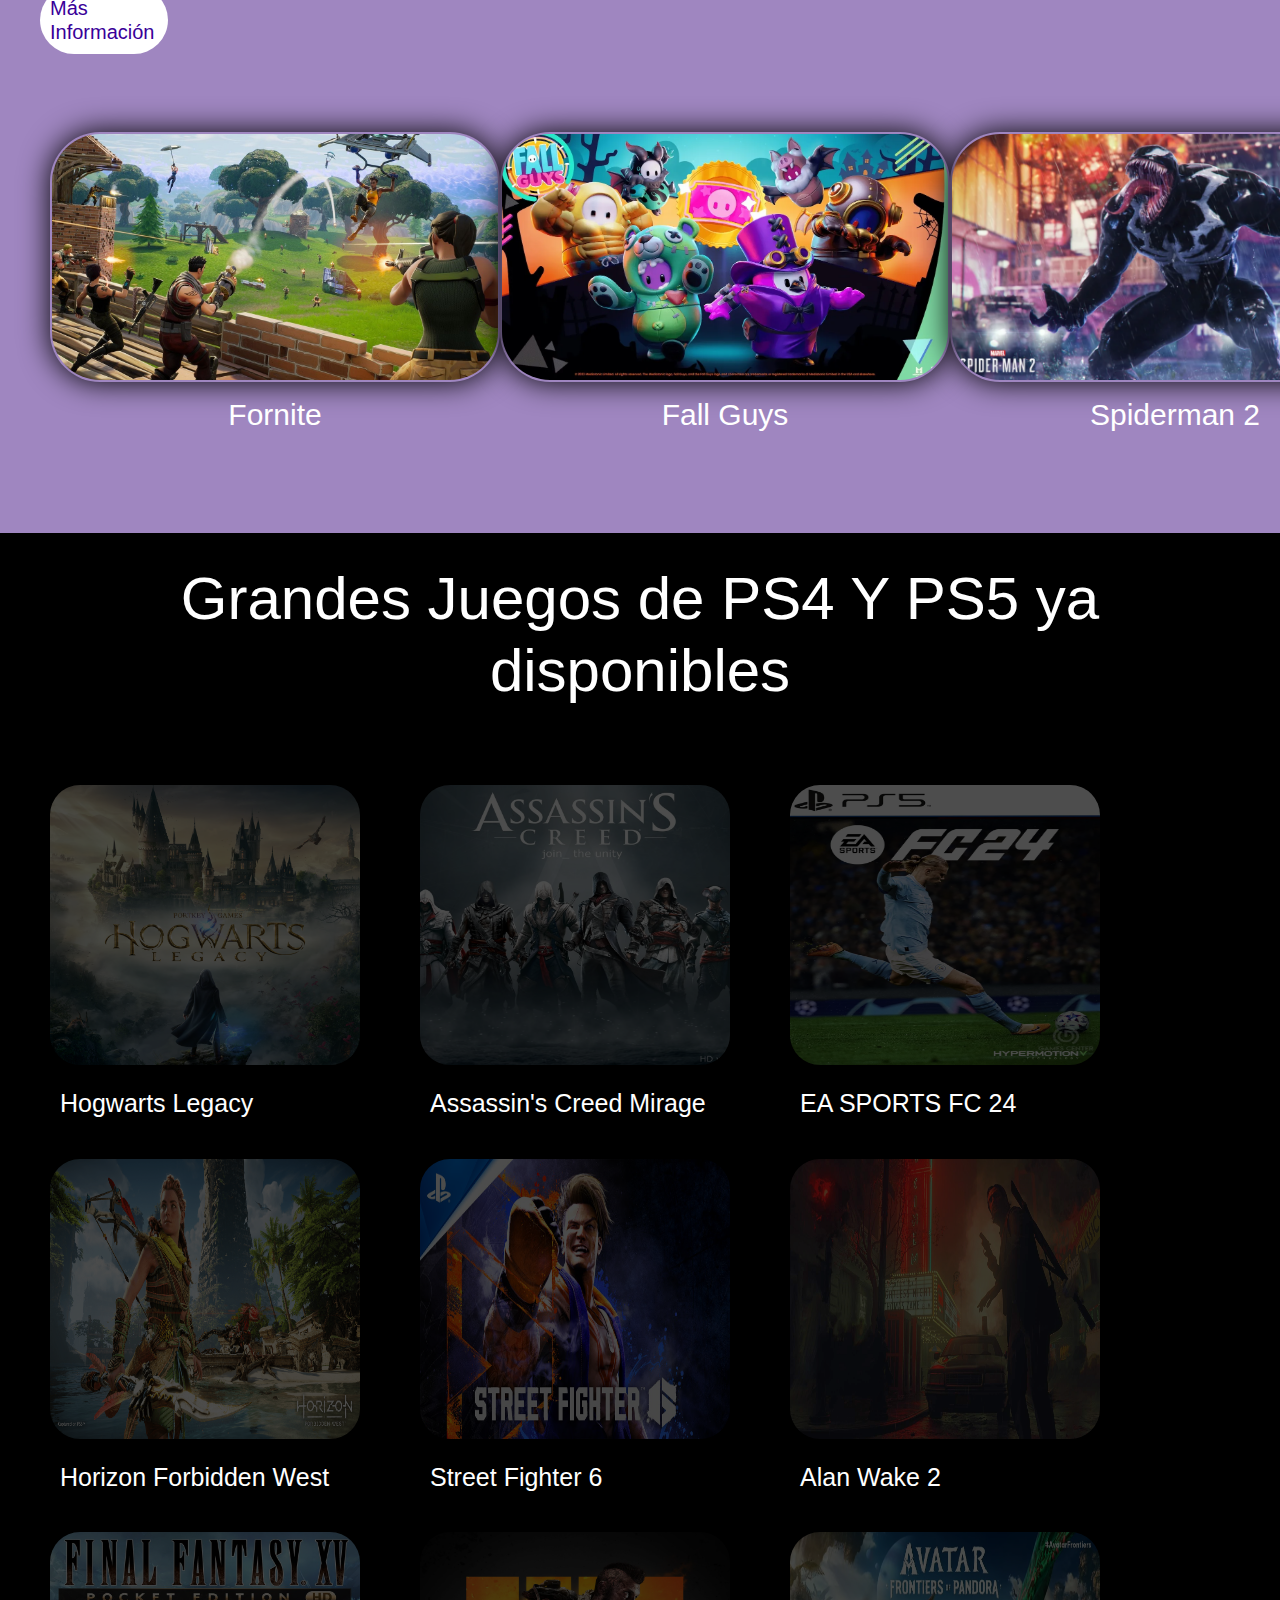
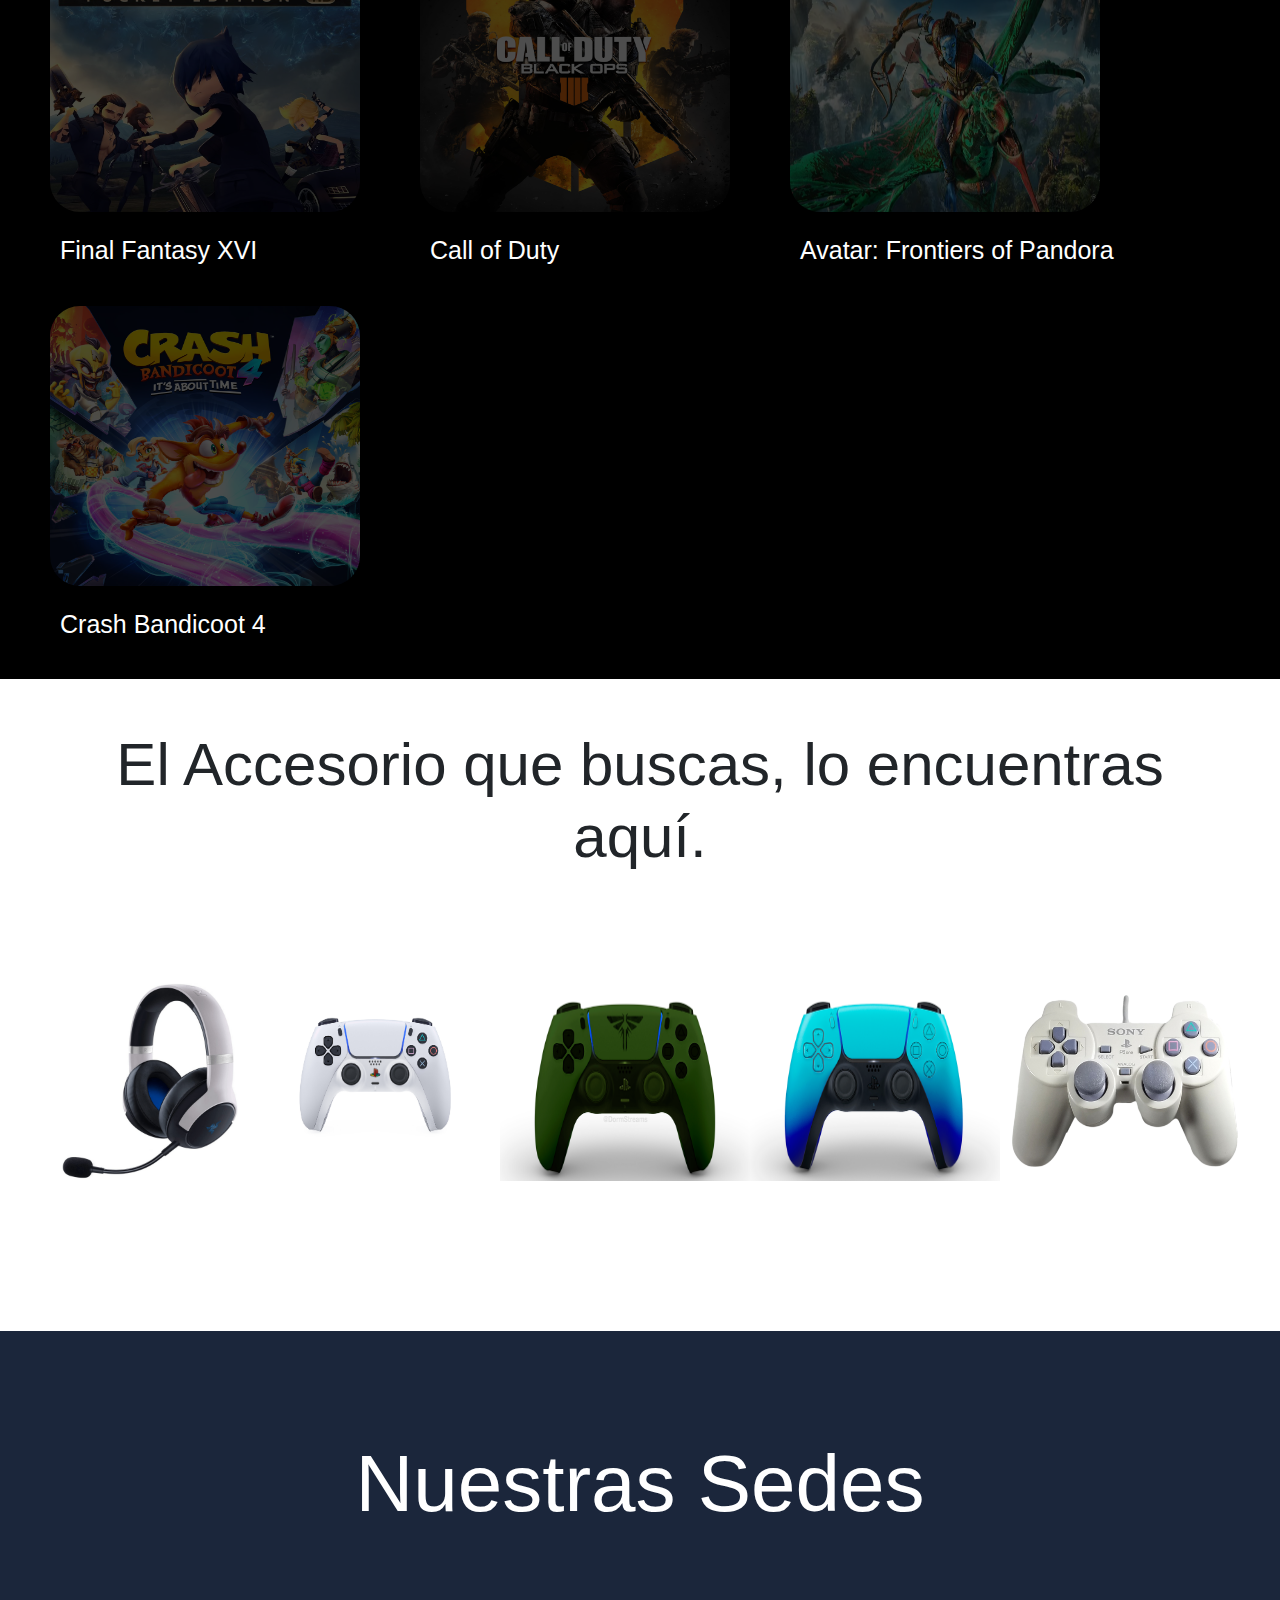
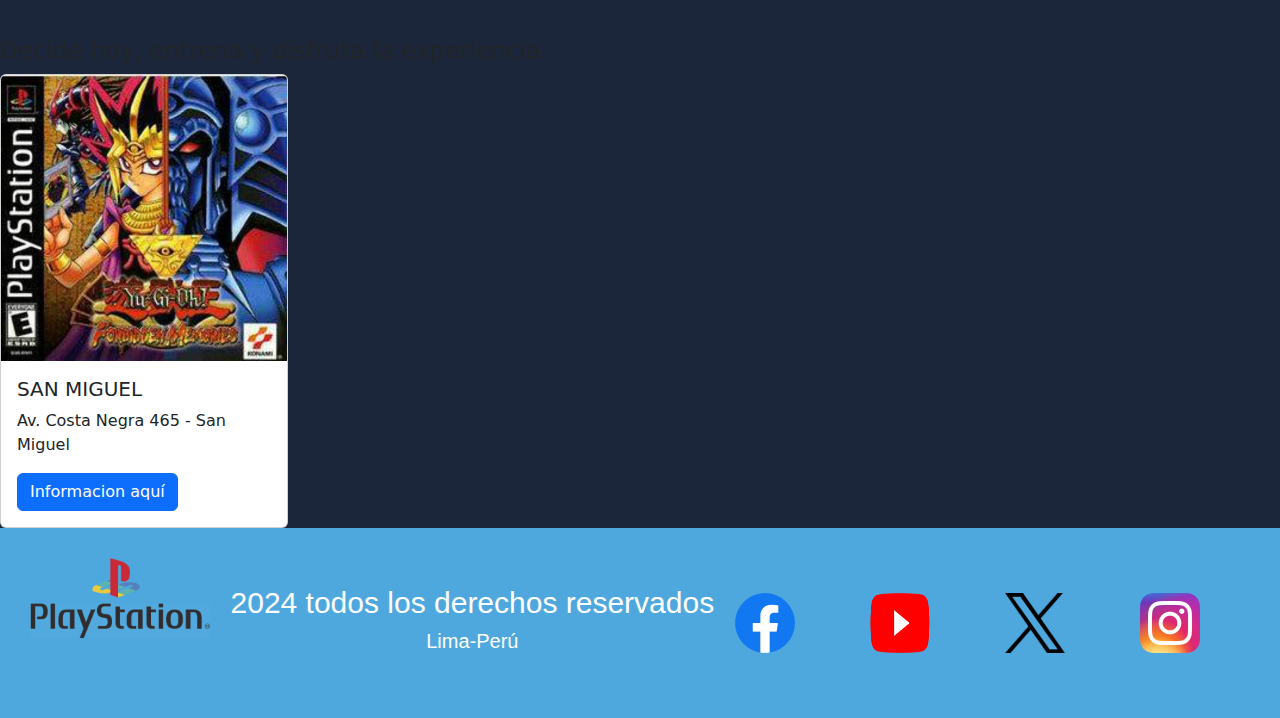
==== commit 618ba90e: "Actualizacion prueba 4" ====
--- a/index.html
+++ b/index.html
@@ -3,7 +3,9 @@
 <head>
     <meta charset="UTF-8">
     <meta name="viewport" content="width=device-width, initial-scale=1.0">
-    <title>Pagina Principal</title> <link rel="stylesheet" href="../estilos/estilos.css">
+    <title>Pagina Principal</title>
+    <link href="https://cdn.jsdelivr.net/npm/bootstrap@5.3.3/dist/css/bootstrap.min.css" rel="stylesheet" integrity="sha384-QWTKZyjpPEjISv5WaRU9OFeRpok6YctnYmDr5pNlyT2bRjXh0JMhjY6hW+ALEwIH" crossorigin="anonymous">
+     <link rel="stylesheet" href="../estilos/estilos.css">
 </head>
 <body class="fondo-principal">
     <nav class="nav-principal">
@@ -212,6 +214,26 @@
 
                         </div>
                 </section>
+
+                <section>
+                    <h1>Nuestras Sedes</h1>
+                    <h4>Decide hoy, entrena y disfruta la experiencia</h4>
+            
+                    <div class="card" style="width: 18rem;">
+                        <img src="/imagenes/inicio/destacado 2.jpg" class="card-img-top" alt="...">
+                        <div class="card-body">
+                          <h5 class="card-title">SAN MIGUEL</h5>
+                          <p class="card-text">Av. Costa Negra 465 - San Miguel</p>
+                          <a href="#" class="btn btn-primary">Informacion aquí</a>
+                        </div>
+                      </div>
+            
+            
+                </section>
+
+
+
+
             </main>
 
             <footer class="pie">
--- a/estilos/estilos.css
+++ b/estilos/estilos.css
@@ -29,9 +29,11 @@
     font-family: Arial, Helvetica, sans-serif;
     color: white;
     text-decoration: none;
-   
-    
-}
+    
+   
+    
+}
+
 
 .nav-principal ul li{
     display: inline-block;
@@ -40,7 +42,12 @@
 
 .nav-principal a:hover{
     color: #3a86ff;
-}
+   
+   
+}
+
+
+
 
 
 .slider-box
@@ -728,4 +735,95 @@
     font-family: sans-serif;
     color: white;
     font-size: 30px;
-}+}
+
+.photos2{
+    display: flex;
+    justify-content: center;
+    align-items: center;
+    min-height: 100vh;
+    flex-direction: column;
+    background-color: #6d597a;
+}
+
+.photos2 .grilla2{
+    max-width: 1500px;
+    display:grid;
+    grid-template-columns: 250px 250px 250px 250px 250px 250px;
+    grid-template-rows: 250px 250px 250px 250px 250px 250px;
+    grid-gap: 2rem;
+}
+
+.photos2 .grilla2 iframe{
+    object-fit: cover;
+    width: 100%;
+    height: 100%;
+    border-radius: 10px;
+    border: solid black;
+    margin-top: 100px;
+}
+
+.photos2 .grilla2 .video1{
+    grid-column: 1/3;
+    grid-row: 1/3;
+}
+
+.photos2 .grilla2 .video2{
+    grid-row: 3/4;
+    grid-column: 1/3;
+
+}
+
+.photos2 .grilla2 .video3{
+    grid-column: 3/5;
+
+}
+
+.photos2 .grilla2 .video4{
+    grid-column: 3/4;
+    grid-row: 2/4;
+}
+
+.photos2 .grilla2 .video5{
+   grid-column: 4/7;
+   grid-row: 3/4;
+}
+
+.photos2 .grilla2 .video6{
+    grid-column: 5/7;
+
+}
+
+.photos2 .grilla2 .video10{
+    grid-column: 1/3;
+    grid-row: 4/6;
+}
+.photos2 .grilla2 .video11{
+    grid-column: 3/5;
+}
+
+.photos2 .grilla2 .video12{
+    grid-column: 5/7;
+    grid-row: 4/6;
+}
+.photos2 .grilla2 .video13{
+    grid-column: 3/5;
+}
+
+.photos2 h2{
+    color: white;
+    font-family: sans-serif;
+    font-weight: bold;
+    font-size: 60px;
+    margin-top: 100px;
+}
+.photos2 p{
+    color: white;
+    font-family: sans-serif;
+    font-weight: bold;
+    font-size: 40px;
+   
+}
+
+
+
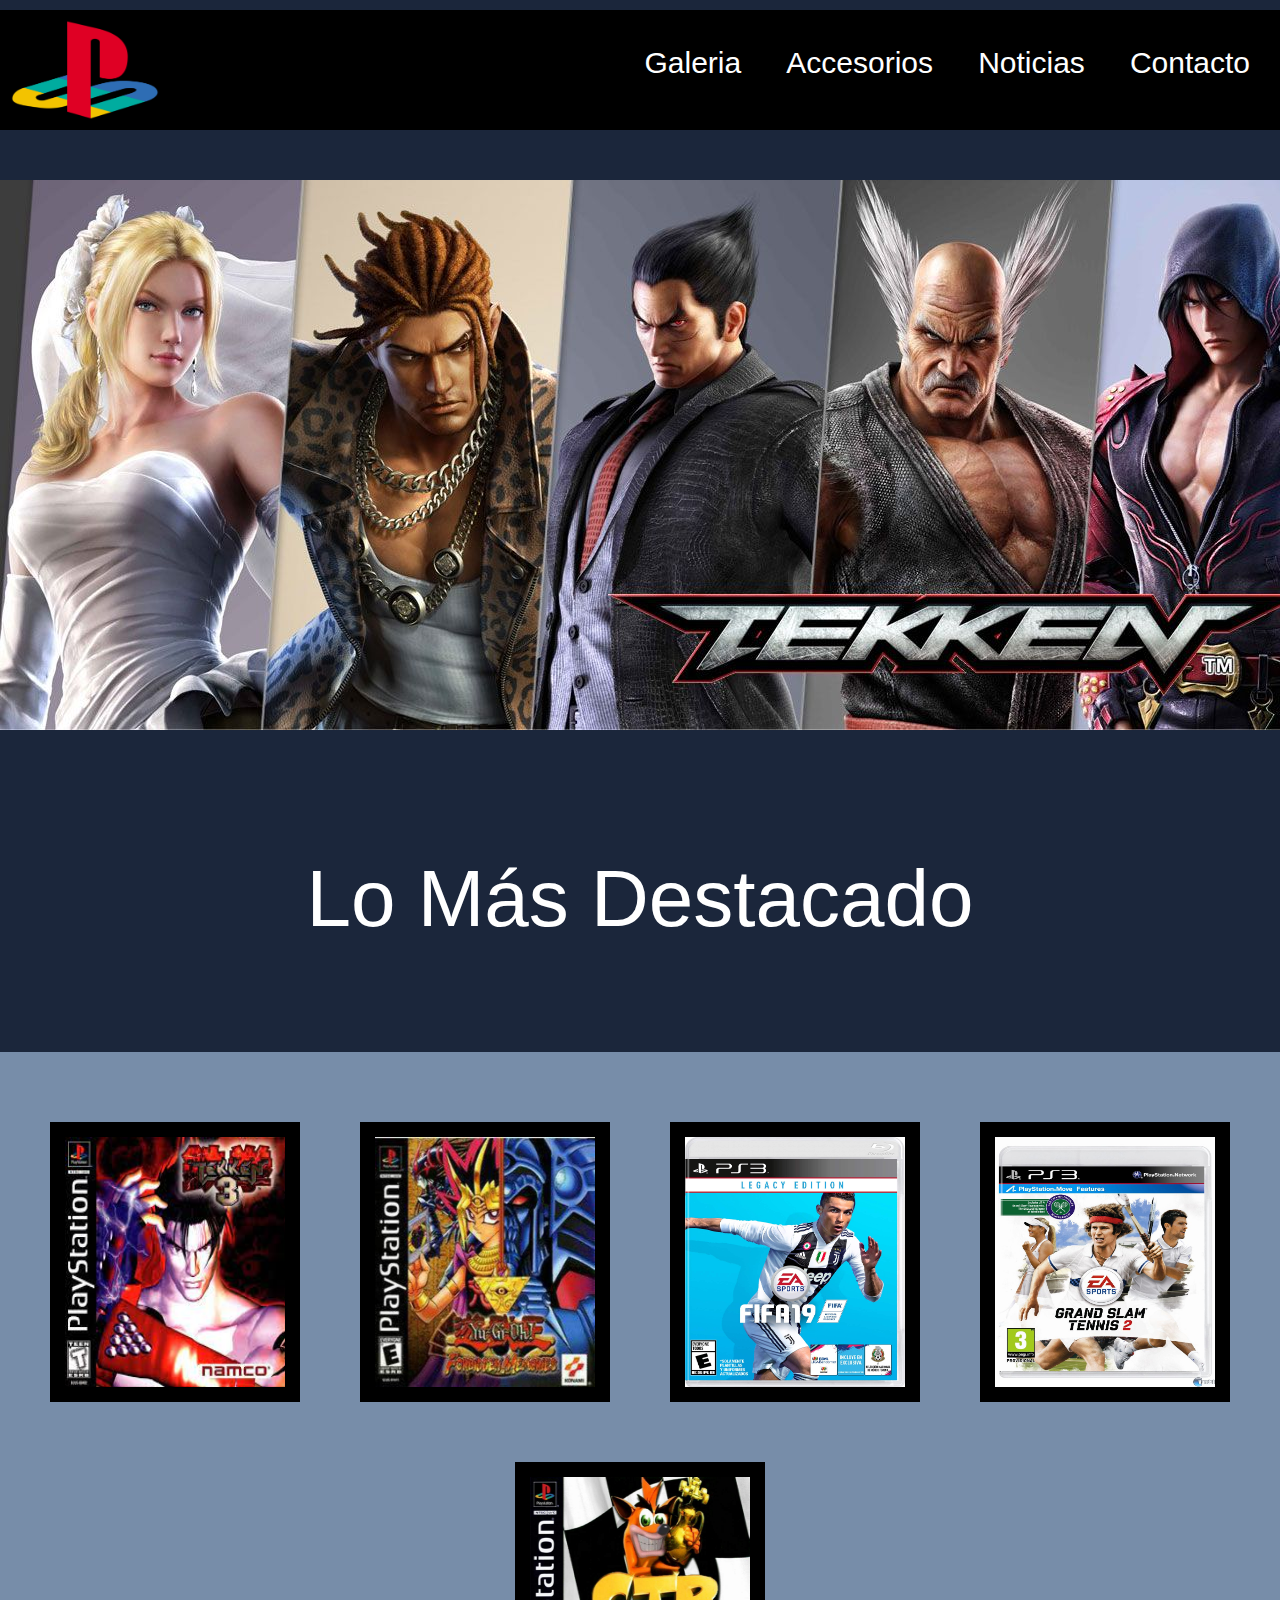
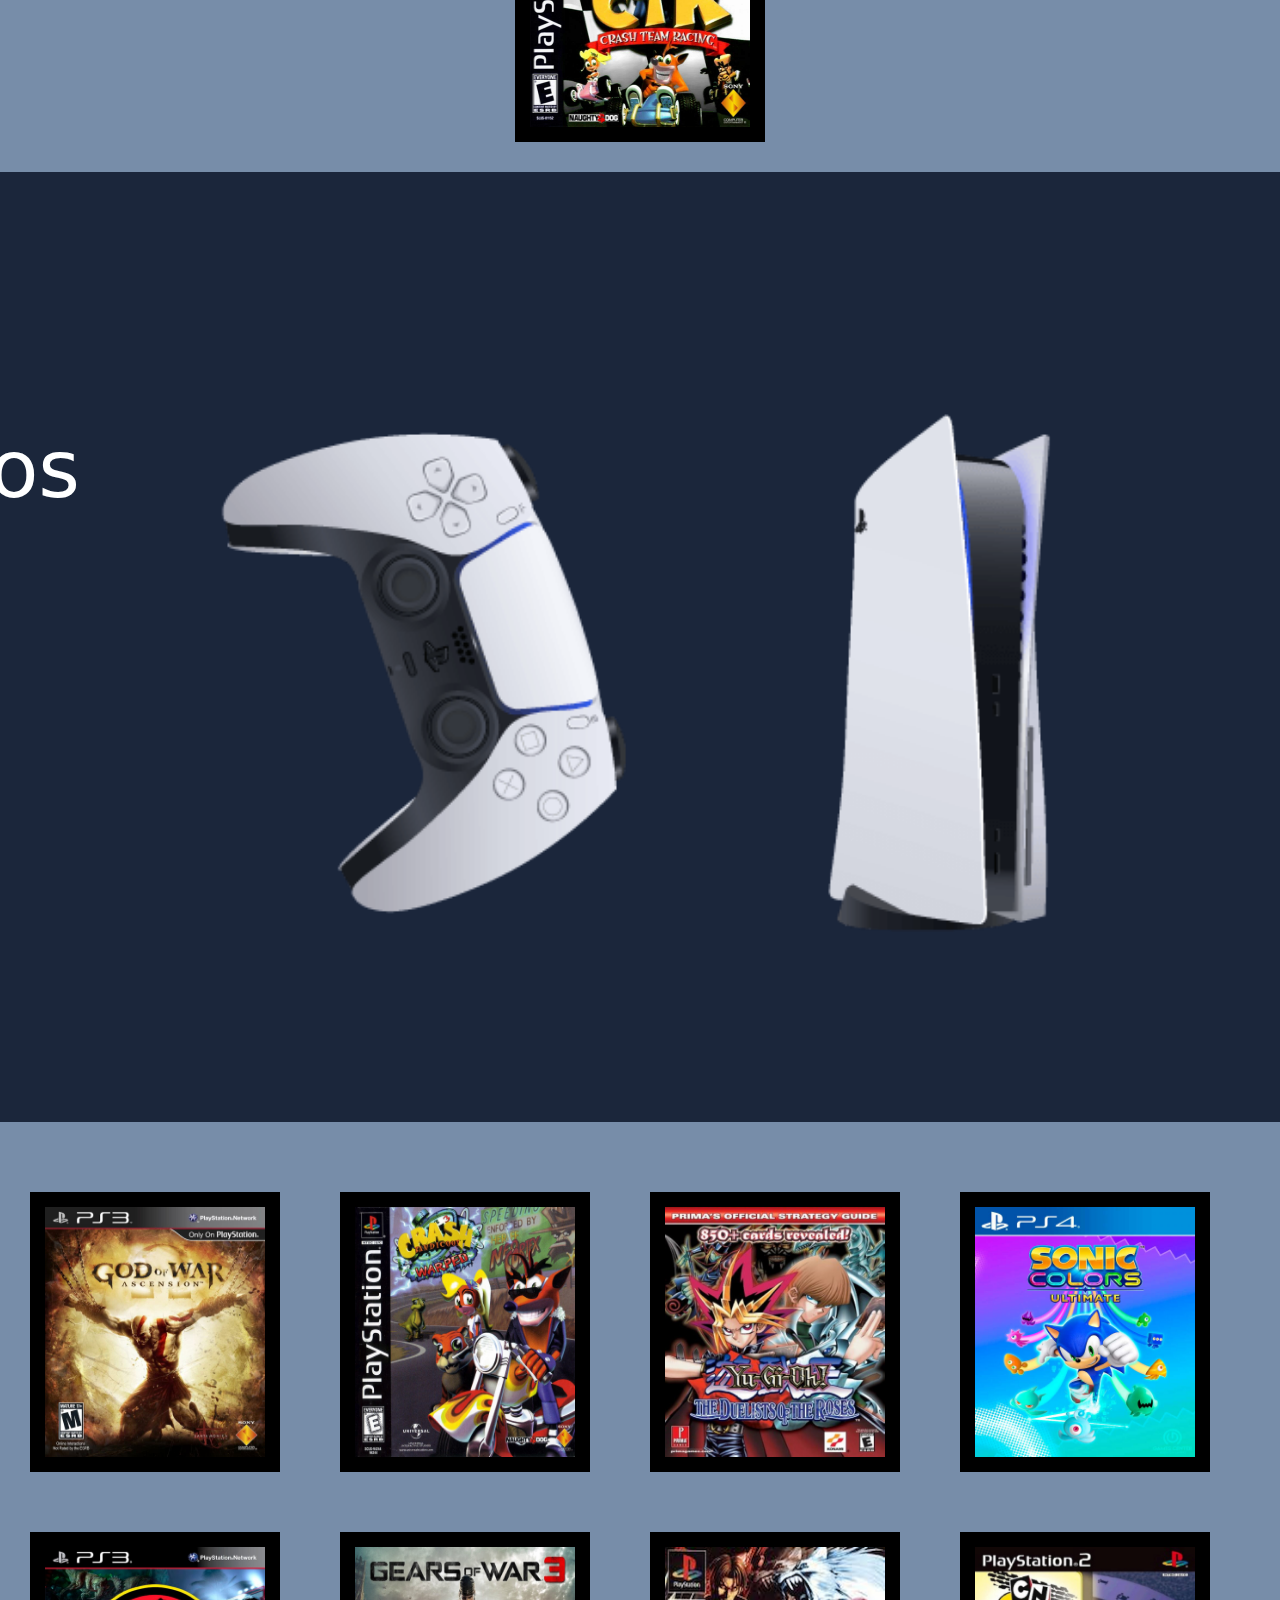
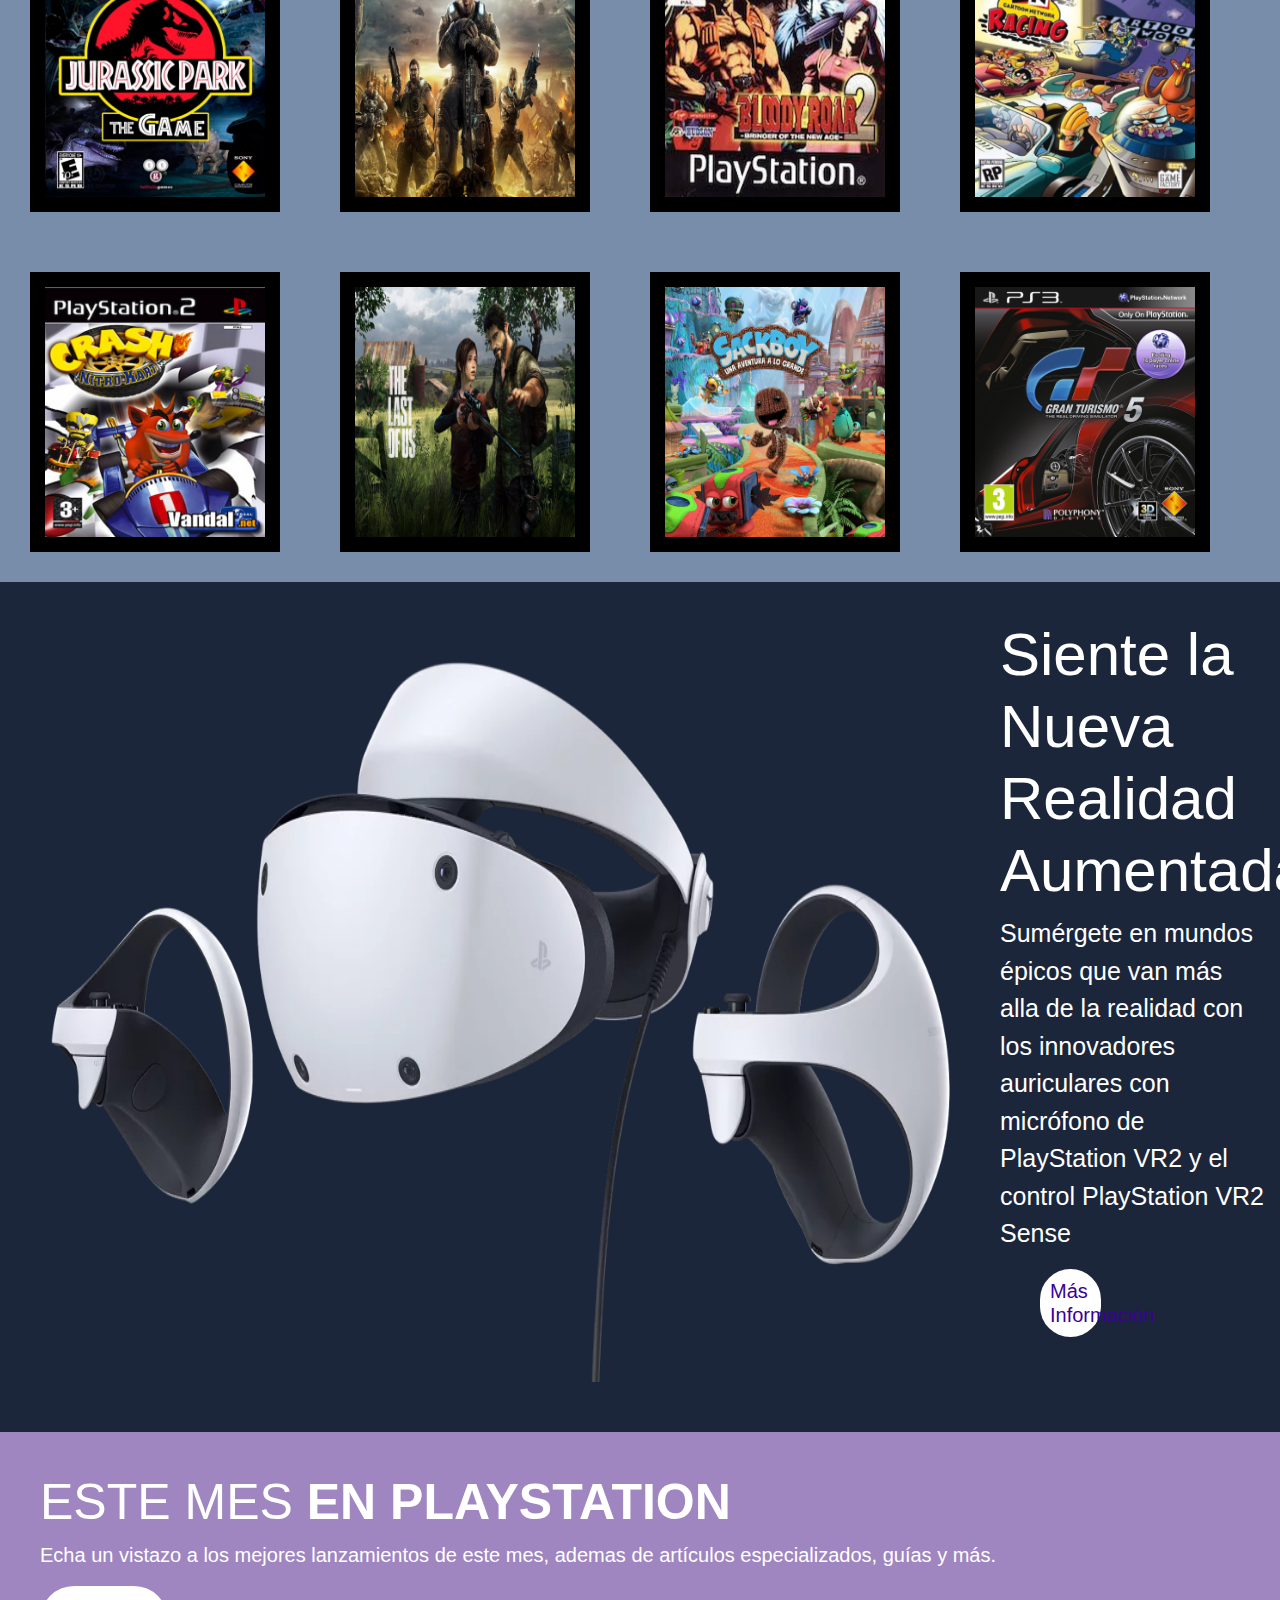
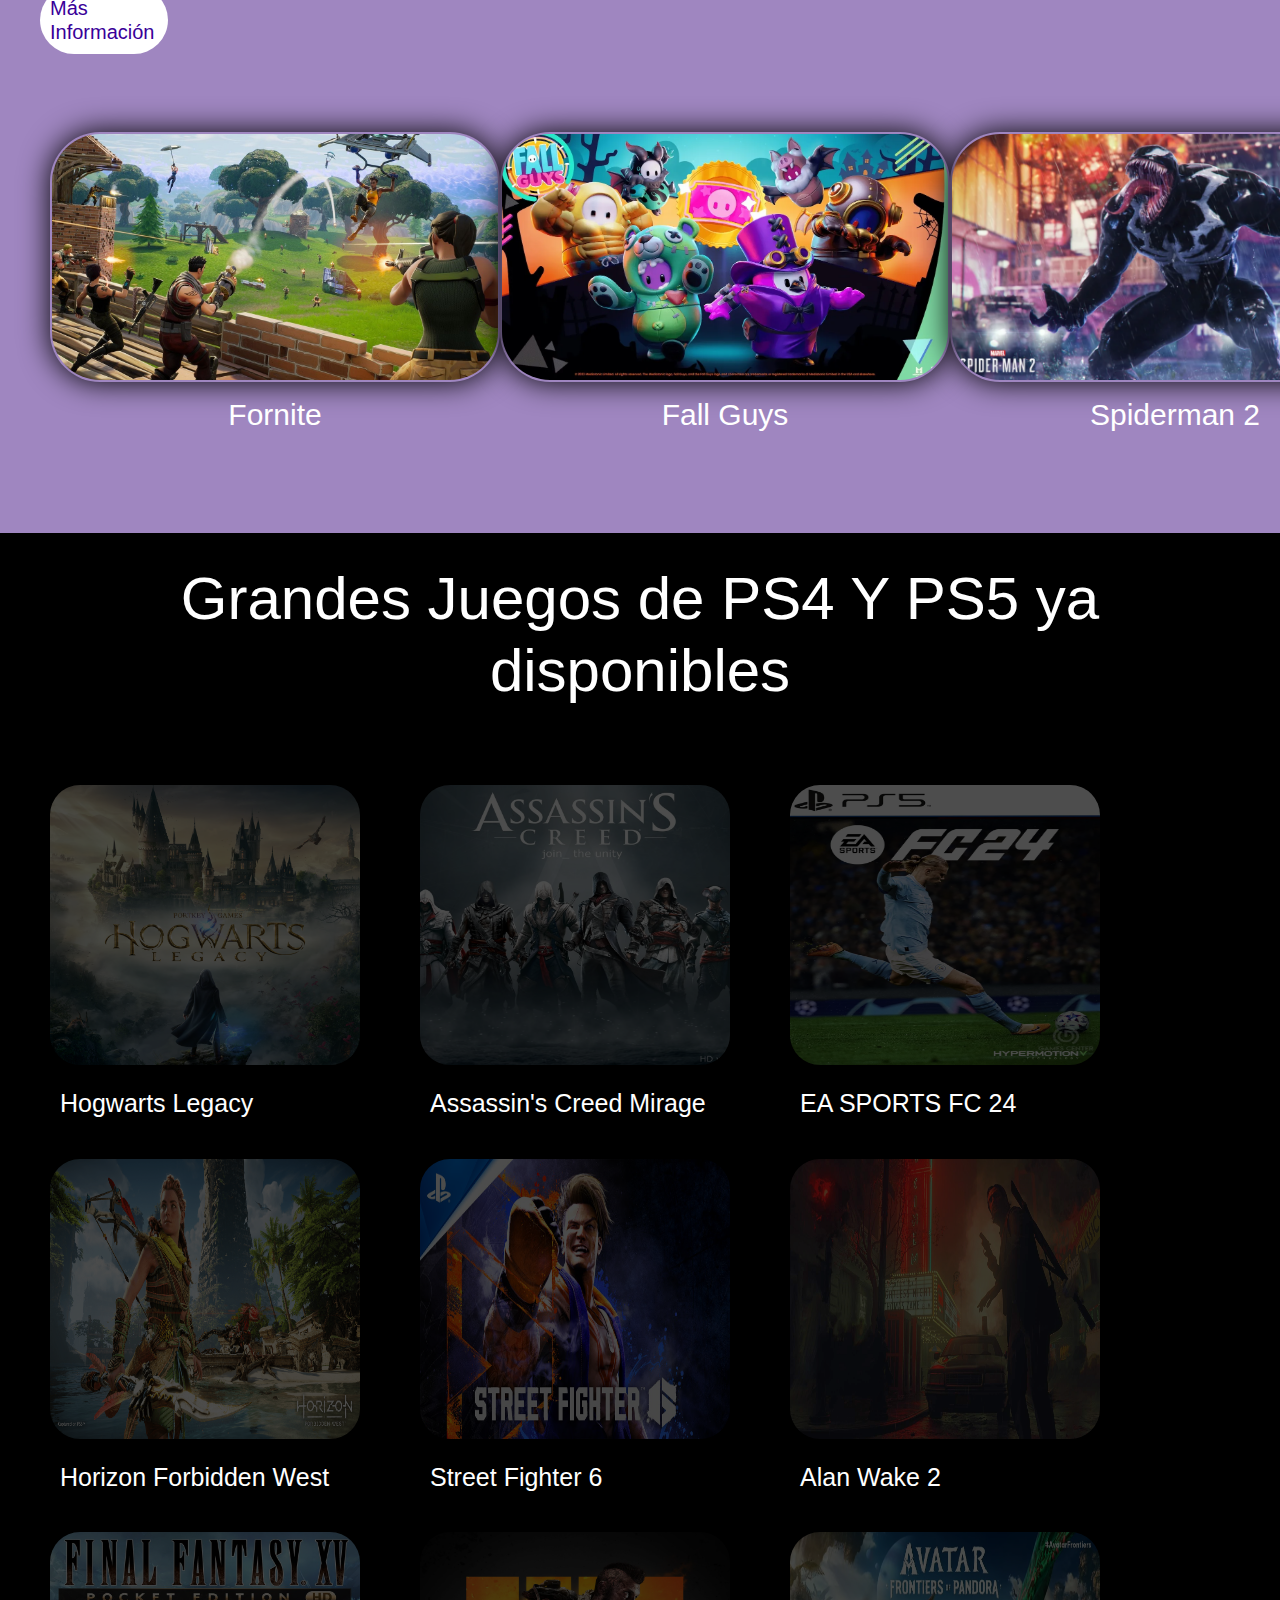
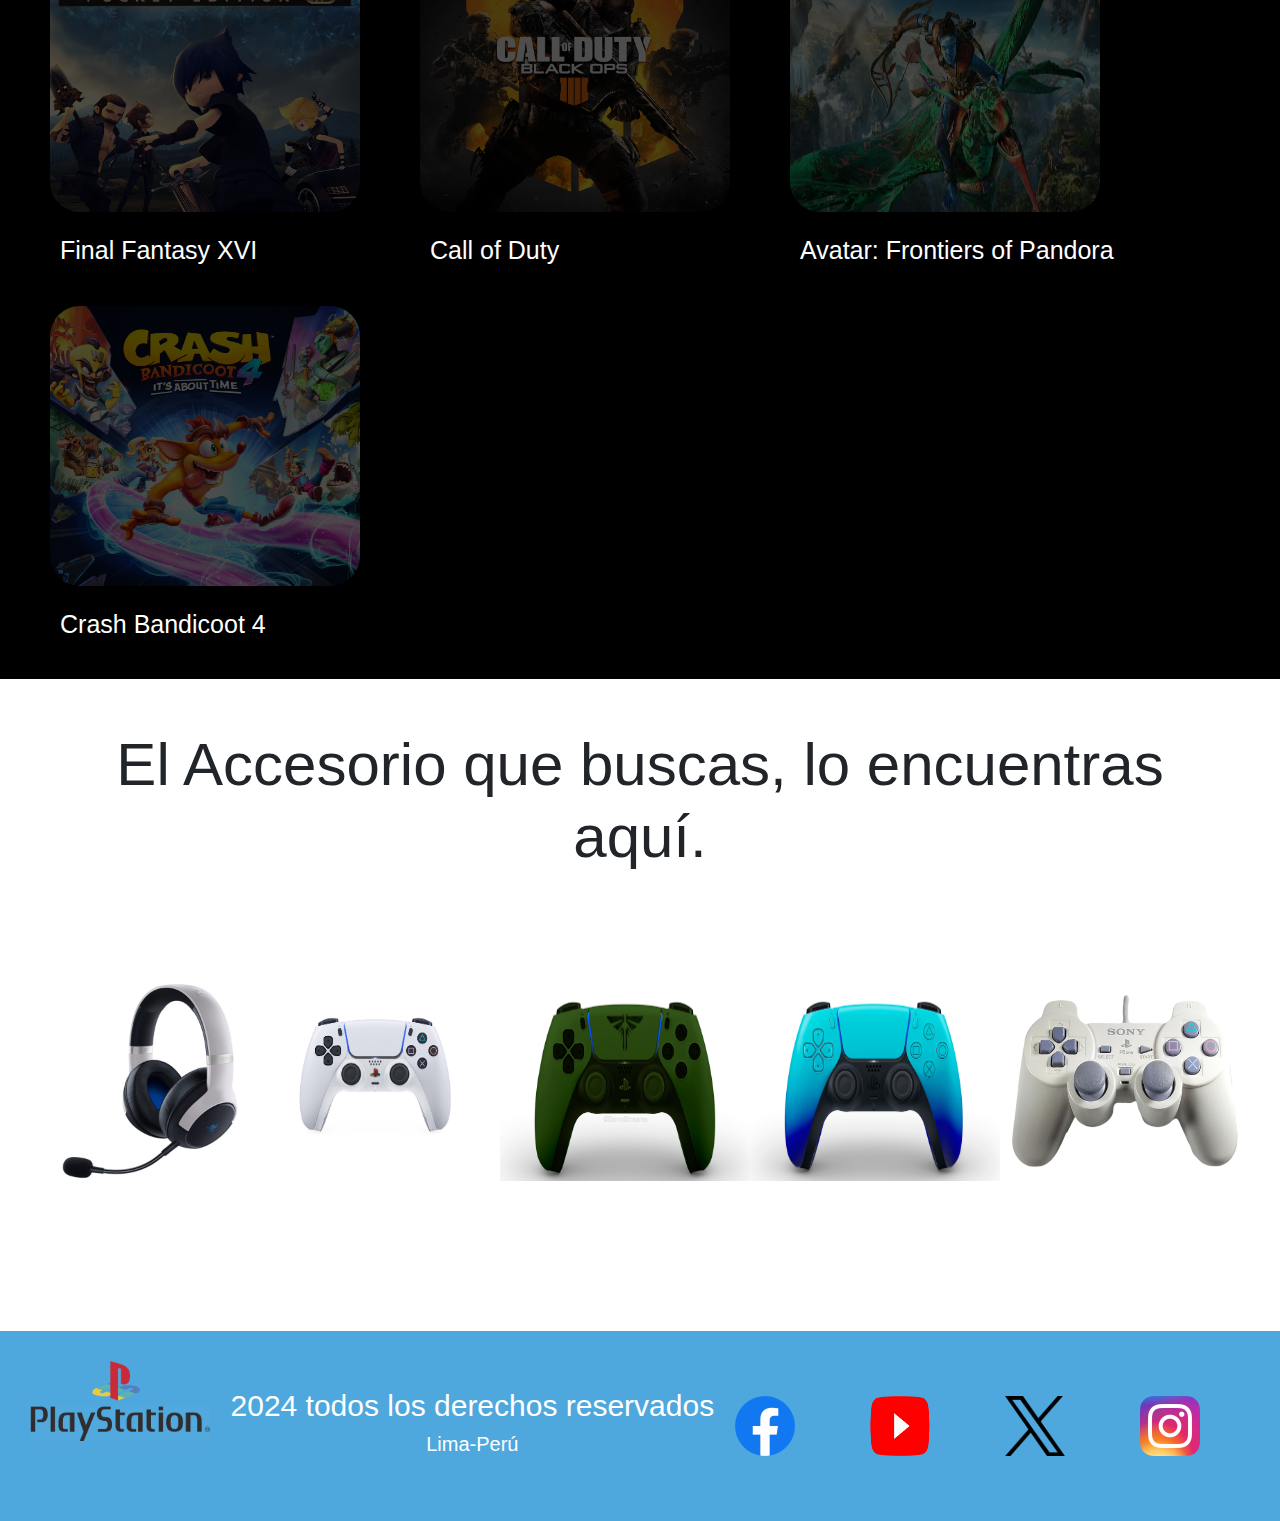
==== commit def6f52a: "Actualizacion de los estilos" ====
--- a/index.html
+++ b/index.html
@@ -5,7 +5,7 @@
     <meta name="viewport" content="width=device-width, initial-scale=1.0">
     <title>Pagina Principal</title>
     <link href="https://cdn.jsdelivr.net/npm/bootstrap@5.3.3/dist/css/bootstrap.min.css" rel="stylesheet" integrity="sha384-QWTKZyjpPEjISv5WaRU9OFeRpok6YctnYmDr5pNlyT2bRjXh0JMhjY6hW+ALEwIH" crossorigin="anonymous">
-     <link rel="stylesheet" href="../estilos/estilos.css">
+     <link rel="stylesheet" href="./estilos/estilos.css">
 </head>
 <body class="fondo-principal">
     <nav class="nav-principal">
@@ -215,23 +215,6 @@
                         </div>
                 </section>
 
-                <section>
-                    <h1>Nuestras Sedes</h1>
-                    <h4>Decide hoy, entrena y disfruta la experiencia</h4>
-            
-                    <div class="card" style="width: 18rem;">
-                        <img src="/imagenes/inicio/destacado 2.jpg" class="card-img-top" alt="...">
-                        <div class="card-body">
-                          <h5 class="card-title">SAN MIGUEL</h5>
-                          <p class="card-text">Av. Costa Negra 465 - San Miguel</p>
-                          <a href="#" class="btn btn-primary">Informacion aquí</a>
-                        </div>
-                      </div>
-            
-            
-                </section>
-
-
 
 
             </main>
